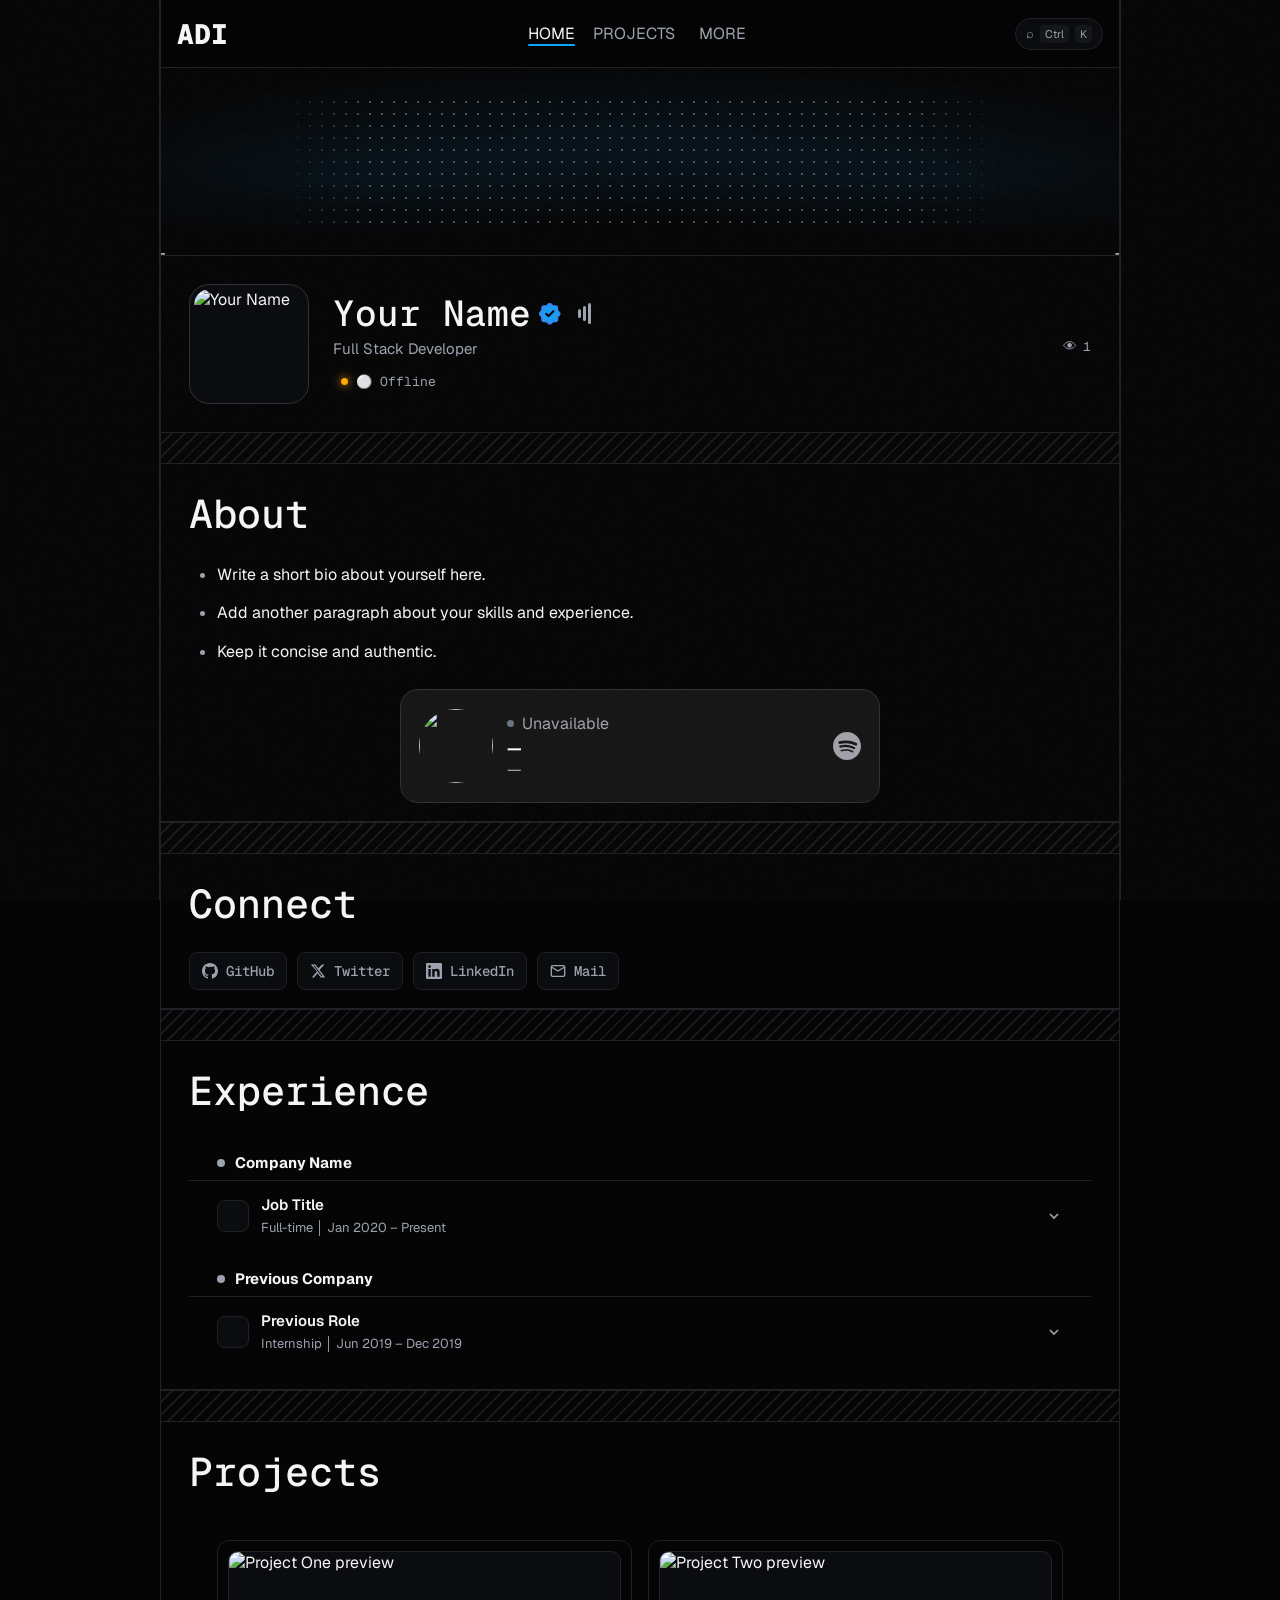
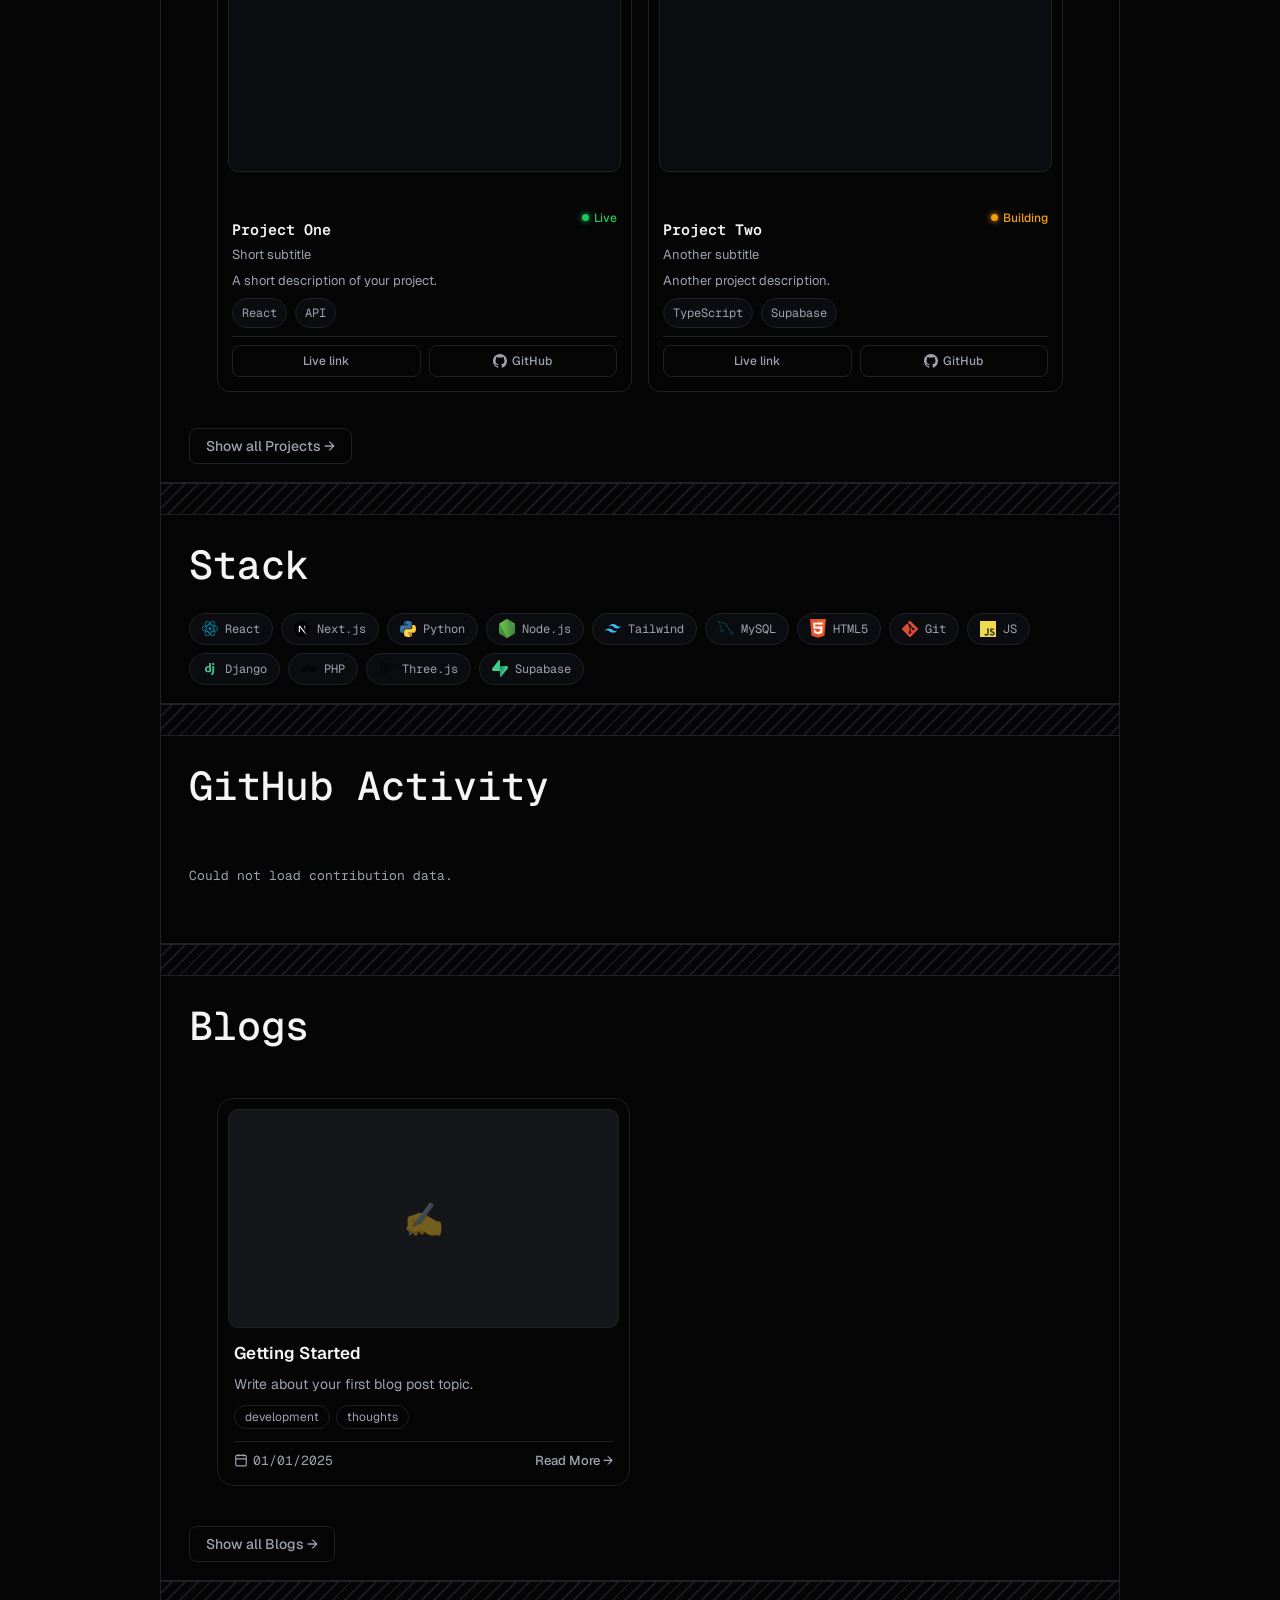
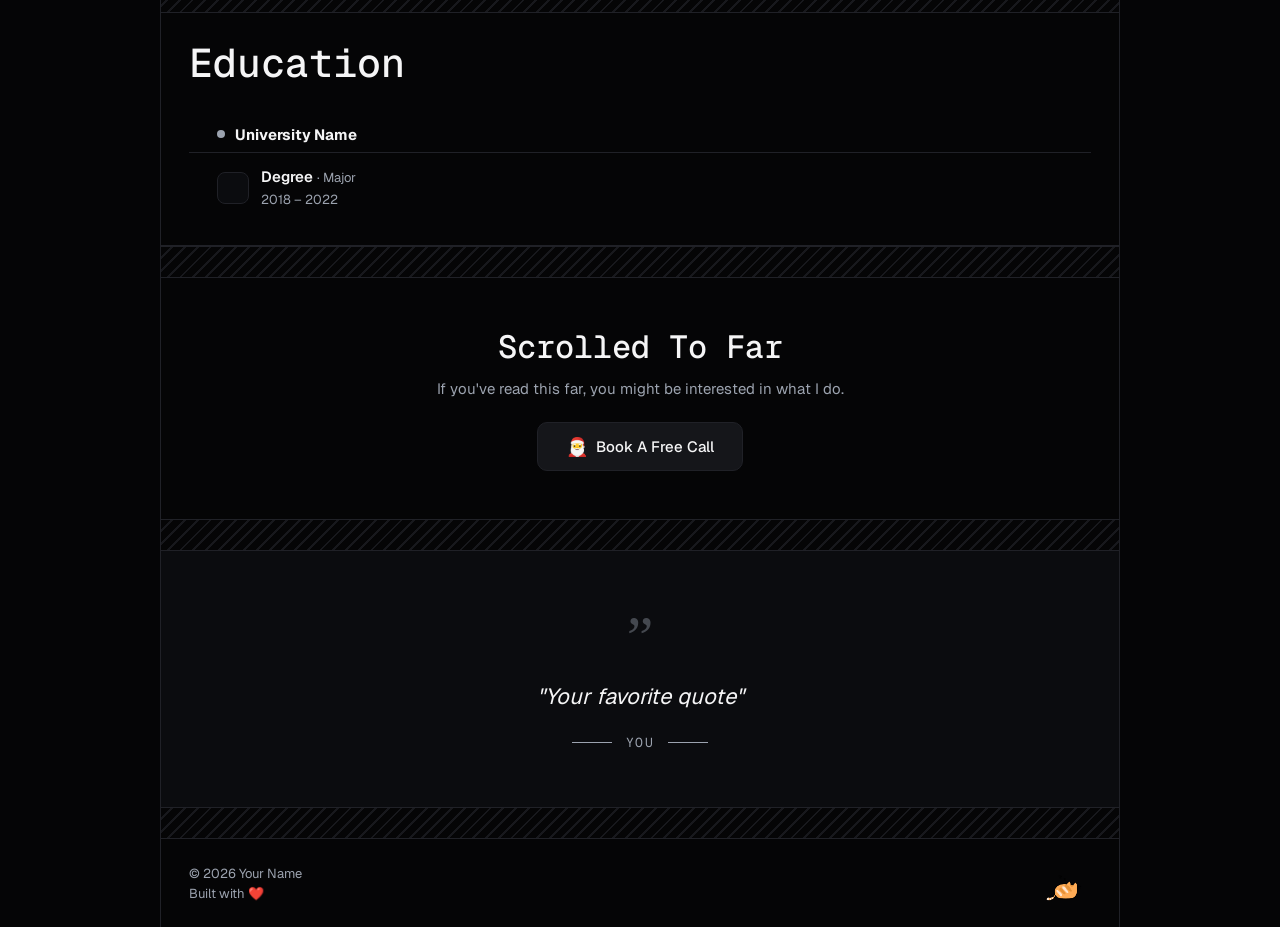
==== index.html @ b05abd61 "feat: initial portfolio template" ====
<!DOCTYPE html>
<html lang="en" data-theme="dark">
<head>
  <script>
    // Apply theme before first paint — prevents white flash
    (function(){
      var t = localStorage.getItem("theme") || "dark";
      document.documentElement.dataset.theme = t;
    })();
  </script>
  <link rel="icon" type="image/svg+xml" href="/icons/favicon.svg">
  <meta charset="UTF-8">
  <meta name="viewport" content="width=device-width, initial-scale=1.0">
  <meta name="description" content="Your Name - full stack developer portfolio.">
  <meta name="twitter:card" content="summary">
  <title>Your Name</title>
  <link rel="preconnect" href="https://fonts.googleapis.com">
  <link rel="preconnect" href="https://fonts.gstatic.com" crossorigin>
  <link rel="preconnect" href="https://cdnjs.cloudflare.com">
  <link rel="preload" as="style" href="styles.css" fetchpriority="high">
  <link rel="stylesheet" href="styles.css" fetchpriority="high">
  <link rel="stylesheet" href="https://fonts.googleapis.com/css2?family=Geist:wght@400;500;600;700&family=Geist+Mono:wght@400;500;600;700&display=swap" media="print" onload="this.media='all'">
  <noscript><link rel="stylesheet" href="https://fonts.googleapis.com/css2?family=Geist:wght@400;500;600;700&family=Geist+Mono:wght@400;500;600;700&display=swap"></noscript>
  <!-- Optional: add analytics here -->
</head>
<body data-page="home">
  <div class="site-frame">
    <div class="noise-layer" aria-hidden="true"></div>
    <header class="site-header">
      <a class="logo" href="/" aria-label="Home">ADI</a>
      <nav class="nav" id="navMenu" aria-label="Primary navigation">
        <a href="/" class="active">Home</a>
        <a href="/projects">Projects</a>
        <div class="more-wrap">
          <button id="moreButton" class="more-button" type="button" aria-expanded="false">More</button>
          <div id="moreMenu" class="more-menu">
            <a href="/blog">Blog</a>
            <a href="/bookmarks">Bookmarks</a>
          </div>
        </div>
      </nav>
      <div class="header-actions">
        <button class="search-trigger" type="button" aria-label="Search">⌕ <span>Ctrl</span> <span>K</span></button>
        <button class="hamburger" id="hamburger" type="button" aria-label="Menu" aria-expanded="false">
          <span></span><span></span><span></span>
        </button>
      </div>
    </header>

    <main id="pageRoot"></main>

        <div class="divider"></div>
    <section class="quote-band">
      <div class="quote-mark">&rdquo;</div>
      <blockquote id="siteQuote"></blockquote>
      <div class="quote-author" id="siteQuoteAuthor"></div>
    </section>
    <div class="divider"></div>
    <footer class="site-footer">
      <div>
        <span>© 2026 Your Name</span>
        <span>Built with ❤️</span>
      </div>
      <div class="footer-cat">
        <img src="icons/cat.gif" alt="sleeping cat" onerror="this.style.display='none'">
      </div>
    </footer>
  </div>

    <dialog class="command" id="commandDialog">
    <div class="command-box">
      <input id="commandInput" type="search" placeholder="Type a command or search..." aria-label="Search">
      <div id="commandResults" class="command-results"></div>
      <div class="cmd-footer">
        <span class="cmd-footer-logo">ADI</span>
        <div class="cmd-footer-actions">
          <span><kbd class="cmd-footer-kbd">↵</kbd> Go to Page</span>
          <span><kbd class="cmd-footer-kbd">Esc</kbd> Exit</span>
        </div>
      </div>
    </div>
  </dialog>

  <script src="data.js"></script>
  <script src="https://cdnjs.cloudflare.com/ajax/libs/gsap/3.12.5/gsap.min.js"></script>
  <script src="https://cdnjs.cloudflare.com/ajax/libs/gsap/3.12.5/ScrollTrigger.min.js"></script>
  <script src="client.js"></script>
</body>
</html>
---- styles.css ----
:root {
  --bg: #050506;
  --text: #f5f5f6;
  --muted: #9ca3af;
  --line: #202127;
  --line-strong: #30323a;
  --panel: #0b0c0f;
  --panel-soft: #15161a;
  --accent: #0ea5ff;
  --green: #22c55e;
  --max: 960px;
}

[data-theme="light"] {
  --bg: #fafaf9;
  --text: #0c0c0d;
  --muted: #737373;
  --line: #e5e5e5;
  --line-strong: #d4d4d4;
  --panel: #ffffff;
  --panel-soft: #f5f5f4;
  --accent: #2563eb;
}

/* ============================================================
   RESET & BASE
   ============================================================ */
* { box-sizing: border-box; }

html {
  scroll-behavior: smooth;
  -webkit-text-size-adjust: 100%;
}

@media (prefers-reduced-motion: no-preference) {
  html {
    scroll-behavior: smooth;
  }
}

body {
  margin: 0;
  min-width: 320px;
  background: var(--bg);
  color: var(--text);
  font-family: "Geist", Arial, sans-serif;
  letter-spacing: 0;
  /* Momentum scrolling on iOS */
  -webkit-overflow-scrolling: touch;
  /* Prevent elastic bounce at edges from feeling janky */
  overscroll-behavior-y: none;
  /* Hint GPU layer for smooth paints */
  -webkit-font-smoothing: antialiased;
  -moz-osx-font-smoothing: grayscale;
}

/* Subtle vertical guide lines ON THE BODY — only visible outside the frame */
body::before,
body::after {
  content: "";
  position: fixed;
  top: 0;
  bottom: 0;
  width: 1px;
  background: var(--line);
  pointer-events: none;
  z-index: 0;
}
body::before { left: max(64px, calc(50% - var(--max) / 2 - 1px)); }
body::after  { right: max(64px, calc(50% - var(--max) / 2 - 1px)); }

a { color: inherit; text-decoration: none; }
button, input { font: inherit; }
button { cursor: pointer; }
img { display: block; max-width: 100%; }

/* ============================================================
   SITE FRAME
   ============================================================ */
.site-frame {
  position: relative;
  width: min(100%, var(--max));
  min-height: 100vh;
  margin: 0 auto;
  border-left: 1px solid var(--line);
  border-right: 1px solid var(--line);
  z-index: 1;
}

/* ============================================================
   HEADER — shared across all pages
   ============================================================ */
.site-header {
  position: sticky;
  top: 0;
  z-index: 20;
  display: grid;
  grid-template-columns: 1fr auto 1fr;
  align-items: center;
  min-height: 68px;
  padding: 0 16px;
  border-bottom: 1px solid var(--line);
  background: color-mix(in srgb, var(--bg) 88%, transparent);
  backdrop-filter: blur(14px);
  -webkit-backdrop-filter: blur(14px);
  /* Promote to own compositor layer for jank-free sticky */
  will-change: transform;
  transform: translateZ(0);
}

.logo {
  justify-self: start;
  font-family: "Geist Mono", monospace;
  font-size: 28px;
  font-weight: 800;
  letter-spacing: 0;
}

.nav,
.header-actions,
.more-menu,
.entry-head,
.inline-links,
.pill-list,
.link-grid {
  display: flex;
  align-items: center;
}

.nav { gap: 18px; color: var(--muted); }
.nav a, .more-button, .more-menu a {
  text-transform: uppercase;
}
.nav a, .more-button {
  border: 0;
  background: transparent;
  color: var(--muted);
  font-size: 16px;
}
.nav a:hover, .nav a.active,
.more-button:hover, .more-button.active { color: var(--text); }

.more-wrap { position: relative; }

.more-menu {
  position: absolute;
  top: 32px;
  right: 0;
  display: none;
  min-width: 132px;
  flex-direction: column;
  align-items: stretch;
  padding: 6px;
  border: 1px solid var(--line);
  border-radius: 8px;
  background: var(--panel);
  box-shadow: 0 18px 48px rgba(0,0,0,0.32);
}
.more-menu.is-open { display: flex; }
.more-menu a {
  padding: 8px 10px;
  border-radius: 6px;
  font-size: 14px;
}
.more-menu a:hover, .more-menu a.active { background: var(--panel-soft); }

.header-actions { justify-self: end; gap: 14px; }

.search-trigger {
  border: 1px solid var(--line);
  border-radius: 999px;
  background: var(--panel);
  color: var(--muted);
}
.search-trigger {
  display: flex;
  align-items: center;
  gap: 6px;
  min-height: 32px;
  padding: 0 10px;
  font-size: 13px;
}
.search-trigger span {
  padding: 2px 5px;
  border-radius: 4px;
  background: var(--panel-soft);
  font-size: 11px;
}

/* Hamburger — hidden on desktop */
.hamburger {
  display: none;
  flex-direction: column;
  justify-content: center;
  align-items: center;
  gap: 5px;
  width: 36px;
  height: 36px;
  padding: 0;
  border: 1px solid var(--line);
  border-radius: 999px;
  background: var(--panel);
  cursor: pointer;
}
.hamburger span {
  display: block;
  width: 16px;
  height: 2px;
  background: var(--muted);
  border-radius: 2px;
  transition: transform 0.3s ease, opacity 0.3s ease;
}
.hamburger.is-open span:nth-child(1) { transform: translateY(7px) rotate(45deg); }
.hamburger.is-open span:nth-child(2) { opacity: 0; }
.hamburger.is-open span:nth-child(3) { transform: translateY(-7px) rotate(-45deg); }

/* Avatar toggle — small inline circle beside name */
.avatar-wrap {
  position: relative;
}
/* ============================================================
   FOOTER — shared
   ============================================================ */
.site-footer {
  display: flex;
  justify-content: space-between;
  gap: 16px;
  padding: 24px 28px;
  color: var(--muted);
  font-size: 14px;
  border-top: 1px solid var(--line);
}

/* ============================================================
   COMMAND PALETTE — shared
   ============================================================ */
.command {
  width: min(640px, calc(100vw - 32px));
  padding: 0;
  border: 1px solid var(--line);
  border-radius: 10px;
  background: var(--panel);
  color: var(--text);
}
.command::backdrop {
  background: rgba(0,0,0,0.5);
  backdrop-filter: blur(6px);
}
.command-box { padding: 10px; }
.command input {
  width: 100%;
  height: 48px;
  padding: 0 14px;
  border: 1px solid var(--line);
  border-radius: 8px;
  background: var(--bg);
  color: var(--text);
  outline: none;
}
.command-results {
  display: grid;
  gap: 6px;
  margin-top: 10px;
}
.command-results a {
  display: flex;
  justify-content: space-between;
  gap: 12px;
  padding: 12px;
  border-radius: 8px;
}
.command-results a:hover { background: var(--panel-soft); }
.command-results span {
  color: var(--muted);
  font-family: "Geist Mono", monospace;
  font-size: 12px;
}

/* ============================================================
   DIVIDER — shared decorative stripe
   ============================================================ */
.divider {
  height: 32px;
  border-top: 1px solid var(--line);
  border-bottom: 1px solid var(--line);
  background-image: repeating-linear-gradient(
    135deg,
    transparent 0,
    transparent 7px,
    color-mix(in srgb, var(--line) 70%, transparent) 7px,
    color-mix(in srgb, var(--line) 70%, transparent) 9px
  );
}

/* ============================================================
   HOME PAGE SPECIFIC
   ============================================================ */
[data-page="home"] .hero-band {
  position: relative;
  min-height: 188px;
  border-bottom: 1px solid var(--line);
  overflow: hidden;
}

[data-page="home"] .hero-band::before,
[data-page="home"] .hero-band::after {
  content: "+";
  position: absolute;
  bottom: -13px;
  color: var(--muted);
  font: 24px "Geist Mono", monospace;
  z-index: 2;
}
[data-page="home"] .hero-band::before { left: -9px; }
[data-page="home"] .hero-band::after  { right: -9px; }

/* Mesh gradient behind hero */
.hero-band .mesh-bg {
  position: absolute;
  inset: 0;
  background:
    radial-gradient(ellipse 80% 60% at 50% 40%, color-mix(in srgb, var(--accent) 8%, transparent) 0%, transparent 70%),
    radial-gradient(ellipse 60% 50% at 20% 60%, color-mix(in srgb, var(--accent) 5%, transparent) 0%, transparent 60%),
    radial-gradient(ellipse 60% 50% at 80% 60%, color-mix(in srgb, var(--accent) 5%, transparent) 0%, transparent 60%);
  pointer-events: none;
  z-index: 0;
}

.dot-field {
  width: min(720px, calc(100% - 52px));
  height: 130px;
  margin: 28px auto 0;
  opacity: 0.45;
  background-image: radial-gradient(var(--muted) 1px, transparent 1px);
  background-size: 12px 12px;
  mask-image: linear-gradient(90deg, transparent, black 12%, black 88%, transparent);
}

.profile-row {
  position: relative;
  display: grid;
  grid-template-columns: auto 1fr auto;
  align-items: center;
  gap: 24px;
  padding: 28px;
}

.avatar-frame {
  width: 120px;
  height: 120px;
  padding: 4px;
  border: 1px solid var(--line-strong);
  border-radius: 20px;
  background: var(--panel);
  flex-shrink: 0;
}
.avatar-frame img {
  width: 100%;
  height: 100%;
  border-radius: 16px;
  object-fit: cover;
  display: block;
}

.profile-copy { min-width: 0; }

.profile-copy h1 {
  display: flex;
  align-items: center;
  flex-wrap: wrap;
  gap: 8px;
  margin: 0 0 6px;
  font-family: "Geist Mono", monospace;
  font-size: clamp(26px, 4vw, 36px);
  font-weight: 500;
  line-height: 1.1;
}
.profile-copy p {
  margin: 0 0 5px;
  color: var(--muted);
  font-size: 15px;
}

/* verified moved to bottom section */

/* Sound button */
.sound-button {
  display: inline-flex;
  align-items: center;
  justify-content: center;
  gap: 2px;
  width: 30px;
  height: 30px;
  padding: 0;
  border: 1px solid transparent;
  border-radius: 999px;
  background: transparent;
}
.sound-button span {
  display: block;
  width: 3px;
  border-radius: 999px;
  background: var(--muted);
  transition: background 0.2s;
}
.sound-button span:nth-child(1) { height: 9px; }
.sound-button span:nth-child(2) { height: 15px; }
.sound-button span:nth-child(3) { height: 21px; }
.sound-button:hover, .sound-button.is-playing {
  border-color: var(--line);
  background: var(--panel-soft);
}
.sound-button.is-playing span { background: var(--accent); }
.sound-button.is-playing span:nth-child(1) { animation: bar1 0.5s ease-in-out infinite alternate; }
.sound-button.is-playing span:nth-child(2) { animation: bar2 0.5s ease-in-out 0.12s infinite alternate; }
.sound-button.is-playing span:nth-child(3) { animation: bar3 0.5s ease-in-out 0.24s infinite alternate; }
@keyframes bar1 { from { height: 4px; } to { height: 14px; } }
@keyframes bar2 { from { height: 8px; } to { height: 20px; } }
@keyframes bar3 { from { height: 5px; } to { height: 12px; } }

/* ============================================================
   LIVE STATUS PILL — dynamic Gist-based status
   ============================================================ */
.status-pill {
  display: inline-flex;
  align-items: center;
  gap: 8px;
  padding: 4px 12px 4px 8px;
  border-radius: 999px;
  background: transparent;
  border: 0;
  color: var(--muted);
  font-family: "Geist Mono", monospace;
  font-size: 13px;
  margin-top: 6px;
}

.status-pill .dot {
  width: 7px;
  height: 7px;
  border-radius: 50%;
  background: #666;
  box-shadow: 0 0 8px #666;
  flex-shrink: 0;
}

.status-pill.active .dot { background: #00ff88; box-shadow: 0 0 10px #00ff88; }
.status-pill.idle .dot { background: #ffaa00; box-shadow: 0 0 10px #ffaa00; }
.status-pill.sleep .dot { background: #8a8aff; box-shadow: 0 0 10px #8a8aff; }

#liveStatusText {
  display: inline-block;
  overflow: hidden;
  white-space: nowrap;
  border-right: 2px solid transparent;
  animation: statusBlink 0.8s step-end infinite;
}

@keyframes statusBlink {
  50% { border-color: var(--muted); }
}

.views {
  display: flex;
  gap: 6px;
  color: var(--muted);
  font-family: "Geist Mono", monospace;
  font-size: 13px;
  align-items: center;
  padding-top: 4px;
}

/* Content sections (about, connect, experience, stack) */
.content-section {
  padding: 0 28px 18px;
  border-bottom: 1px solid var(--line);
}
.content-section h2,
.page-intro h1 {
  margin: 0 0 22px;
  padding-top: 24px;
  font-family: "Geist Mono", monospace;
  font-size: clamp(32px, 5vw, 40px);
  font-weight: 500;
}

/* Status badge — "Open for work" */
.status-badge {
  display: inline-flex;
  align-items: center;
  gap: 6px;
  padding: 5px 14px;
  border: 1px solid var(--line);
  border-radius: 999px;
  background: var(--panel-soft);
  color: var(--muted);
  font-size: 13px;
  font-family: "Geist Mono", monospace;
  margin-bottom: 10px;
}

/* Role text */
.role-text {
  margin: 0 0 6px;
  color: var(--muted);
  font-size: 17px;
}

/* Location badge */
.location-badge {
  display: inline-flex;
  align-items: center;
  gap: 5px;
  color: var(--muted);
  font-size: 14px;
  margin-bottom: 6px;
}
.location-badge svg {
  flex-shrink: 0;
  opacity: 0.6;
}

/* See all link */
.see-all-link {
  display: inline-block;
  margin-top: 16px;
  padding: 8px 16px;
  border: 1px solid var(--line);
  border-radius: 8px;
  color: var(--muted);
  font-size: 14px;
  font-weight: 500;
  transition: all 0.2s;
}
.see-all-link:hover {
  color: var(--text);
  background: var(--panel-soft);
  border-color: var(--line-strong);
}

/* Home page project/blog grids */
.home-projects,
.home-blogs {
  padding: 0;
}

.about-list {
  display: grid;
  gap: 12px;
  margin: 0;
  padding-left: 28px;
}
.about-list li, .text-entry li {
  color: var(--text);
  line-height: 1.65;
}
.about-list li::marker, .text-entry li::marker { color: var(--muted); }

/* Spotify widget */
.spotify-widget {
  display: grid;
  grid-template-columns: 74px 1fr 28px;
  align-items: center;
  gap: 14px;
  width: min(480px, 100%);
  min-height: 114px;
  margin: 24px auto 0;
  padding: 14px 18px;
  border: 1px solid var(--line-strong);
  border-radius: 18px;
  background: #171717;
  color: white;
}
.spotify-widget img {
  width: 74px;
  height: 74px;
  border-radius: 50%;
  object-fit: cover;
}
.track-copy { min-width: 0; }
.track-status {
  display: flex;
  align-items: center;
  gap: 8px;
  margin-bottom: 4px;
  color: #a1a1aa;
}
.track-status span:first-child {
  width: 7px;
  height: 7px;
  border-radius: 50%;
  background: #6b7280;
}
.track-copy strong, .track-copy > span {
  display: block;
  overflow: hidden;
  text-overflow: ellipsis;
  white-space: nowrap;
}
.track-copy > span { color: #a1a1aa; }
.spotify-icon { fill: #a1a1aa; }

/* Link grid */
.link-grid { flex-wrap: wrap; gap: 10px; }
.link-grid a, .inline-links a {
  padding: 9px 12px;
  border: 1px solid var(--line);
  border-radius: 8px;
  color: var(--muted);
  font-family: "Geist Mono", monospace;
  font-size: 14px;
}
.link-grid a:hover, .inline-links a:hover {
  color: var(--text);
  background: var(--panel-soft);
}

/* Experience entries */
.entry-list { display: grid; gap: 20px; }
.text-entry {
  padding-bottom: 20px;
  border-bottom: 1px solid var(--line);
}
.text-entry:last-child { border-bottom: 0; }
.entry-head {
  justify-content: space-between;
  gap: 20px;
  margin-bottom: 10px;
}
.entry-head h2, .entry-head h3 {
  margin: 0 0 4px;
  font-size: 21px;
  font-weight: 600;
}
.entry-head p,
.entry-head span,
.page-intro p,
.project-entry p {
  margin: 0;
  color: var(--muted);
  line-height: 1.6;
}
.text-entry ul { margin: 0; padding-left: 22px; }

/* Pills (tech stack) */
.pill-list { flex-wrap: wrap; gap: 8px; }
.pill-list span {
  padding: 6px 9px;
  border: 1px solid var(--line);
  border-radius: 999px;
  background: var(--panel);
  color: var(--muted);
  font-family: "Geist Mono", monospace;
  font-size: 12px;
}

/* ============================================================
   PROJECTS PAGE SPECIFIC
   ============================================================ */
[data-page="projects"] .page-intro {
  padding: 36px 28px 30px;
  border-bottom: 1px solid var(--line);
  /* Subtle top accent line */
  border-top: 3px solid var(--accent);
}

[data-page="projects"] .page-list { display: block; }

/* Project card grid */
.project-grid {
  display: grid;
  grid-template-columns: 1fr 1fr;
  gap: 16px;
  padding: 20px 28px;
}
.project-card {
  border: 1px solid var(--line);
  border-radius: 12px;
  overflow: hidden;
  transition: box-shadow 0.3s ease, border-color 0.3s ease;
}
.project-card:hover {
  box-shadow: 0 8px 24px rgba(0,0,0,0.14);
  border-color: var(--line-strong);
}
.project-card-img {
  width: calc(100% - 20px);
  aspect-ratio: 16/9;
  overflow: hidden;
  background: var(--panel);
  margin: 10px;
  border: 1px solid var(--line);
  border-radius: 10px;
}
.project-card-img img {
  width: 100%;
  height: 100%;
  object-fit: cover;
  display: block;
}
.project-card-body {
  padding: 14px;
  display: grid;
  gap: 6px;
}
.project-card-head {
  display: flex;
  align-items: center;
  justify-content: space-between;
  gap: 8px;
}
.project-card-head h2 { font-size: 15px; font-weight: 600; margin: 0; }
.project-status {
  display: inline-flex;
  align-items: center;
  gap: 5px;
  font-size: 12px;
  font-weight: 500;
  white-space: nowrap;
}
.status-dot {
  width: 7px;
  height: 7px;
  border-radius: 50%;
  flex-shrink: 0;
}
.status-live .status-dot { background: #22c55e; box-shadow: 0 0 6px #22c55e; }
.status-live { color: #22c55e; }
.status-building .status-dot { background: #f59e0b; box-shadow: 0 0 6px #f59e0b; }
.status-building { color: #f59e0b; }
.project-subtitle {
  font-size: 13px;
  color: var(--muted);
  margin: 0;
}
.project-card-body p {
  font-size: 13px;
  color: var(--muted);
  line-height: 1.55;
  margin: 0;
}
.project-card-links {
  display: flex;
  gap: 8px;
  padding-top: 8px;
  border-top: 1px solid var(--line);
  margin-top: 2px;
}
.project-link-btn {
  flex: 1;
  display: inline-flex;
  align-items: center;
  justify-content: center;
  gap: 5px;
  padding: 7px 0;
  font-size: 12px;
  font-weight: 500;
  color: var(--muted);
  text-decoration: none;
  border: 1px solid var(--line);
  border-radius: 8px;
  transition: all 0.2s;
}
.project-link-btn:hover {
  background: var(--panel-soft);
  color: var(--text);
  border-color: var(--line-strong);
}

.project-entry {
  display: grid;
  grid-template-columns: 220px 1fr;
  gap: 22px;
  padding: 28px;
  border-bottom: 1px solid var(--line);
  transition: background 0.2s;
}
.project-entry:hover { background: color-mix(in srgb, var(--panel-soft) 40%, transparent); }

.project-entry img {
  width: 100%;
  aspect-ratio: 16/10;
  border: 1px solid var(--line);
  border-radius: 8px;
  object-fit: cover;
  background: var(--panel);
}
.project-entry > div {
  display: grid;
  align-content: start;
  gap: 12px;
}
.inline-links { flex-wrap: wrap; gap: 10px; }

/* ============================================================
   BLOG PAGE SPECIFIC
   ============================================================ */
[data-page="blog"] .page-intro {
  padding: 36px 28px 30px;
  border-bottom: 1px solid var(--line);
  background: linear-gradient(180deg, color-mix(in srgb, var(--panel) 60%, transparent), transparent);
}

[data-page="blog"] .page-list { display: grid; }

/* ============================================================
   RESPONSIVE
   ============================================================ */
.page-intro {
  padding: 36px 28px 30px;
  border-bottom: 1px solid var(--line);
}
.page-intro h1 {
  padding-top: 0;
}
.page-subheader {
  display: flex;
  align-items: center;
  justify-content: space-between;
  gap: 16px;
  margin-top: 16px;
}
.back-link {
  display: inline-flex;
  align-items: center;
  gap: 6px;
  color: var(--muted);
  font-size: 14px;
  text-decoration: none;
  transition: color 0.15s;
}
.back-link:hover { color: var(--text); }
.page-search {
  width: 100%;
  max-width: 320px;
  height: 38px;
  padding: 0 14px 0 36px;
  border: 1px solid var(--line);
  border-radius: 10px;
  background: var(--bg);
  color: var(--text);
  font-size: 14px;
  font-family: "Geist", sans-serif;
  outline: none;
  transition: border-color 0.2s;
  background-image: url("data:image/svg+xml,%3Csvg xmlns='http://www.w3.org/2000/svg' viewBox='0 0 24 24' fill='none' stroke='%239ca3af' stroke-width='2'%3E%3Ccircle cx='11' cy='11' r='8'/%3E%3Cline x1='21' y1='21' x2='16.65' y2='16.65'/%3E%3C/svg%3E");
  background-repeat: no-repeat;
  background-position: 12px center;
  background-size: 15px;
}
.page-search::placeholder { color: var(--muted); }
.page-search:focus { border-color: var(--accent); }

/* ============================================================
   RESPONSIVE
   ============================================================ */
@media (max-width: 760px) {
  body::before, body::after { display: none; }

  .site-frame {
    border-left: 0;
    border-right: 0;
  }

  .site-header {
    grid-template-columns: auto 1fr auto auto;
    gap: 10px;
    padding: 0 12px;
    min-height: 56px;
  }

  .hamburger { display: flex; }

  .search-trigger { display: none; }

  .nav {
    display: none;
    position: fixed;
    top: 56px;
    left: 0;
    right: 0;
    bottom: 0;
    flex-direction: column;
    align-items: stretch;
    justify-content: flex-start;
    gap: 0;
    padding: 12px 16px;
    background: var(--bg);
    z-index: 25;
    overflow-y: auto;
  }
  .nav.is-open { display: flex; }

  .nav a, .more-button {
    padding: 14px 0;
    font-size: 18px;
    border-bottom: 1px solid var(--line);
    width: 100%;
  }
  .nav a:last-child, .more-button:last-child { border-bottom: 0; }

  .more-wrap { width: 100%; }
  .more-menu {
    position: static;
    display: none;
    flex-direction: column;
    gap: 0;
    min-width: 0;
    padding: 0;
    border: 0;
    border-radius: 0;
    background: transparent;
    box-shadow: none;
  }
  .more-menu.is-open { display: flex; }
  .more-menu a {
    padding: 12px 16px;
    font-size: 16px;
    border-bottom: 1px solid var(--line);
    border-radius: 0;
  }

  .header-actions { gap: 8px; }

  .profile-row,
  .project-entry { grid-template-columns: 1fr; }

  .profile-row { grid-template-columns: auto 1fr; }
  .views {
    grid-column: 1 / -1;
    justify-self: end;
    padding: 0;
    margin-top: -20px;
    font-size: 12px;
  }

  .profile-row,
  .content-section,
  .page-intro,
  .project-entry,
  .site-footer {
    padding-left: 18px;
    padding-right: 18px;
  }

  .avatar-frame { width: 96px; height: 96px; }

  .spotify-widget {
    grid-template-columns: 58px 1fr 24px;
  }
  .spotify-widget img { width: 58px; height: 58px; }

  .site-footer { flex-direction: column; }

  /* Hide preview cards on touch devices */
  .social-card  { display: none !important; }
}

@media (max-width: 480px) {
  body { min-width: 0; }

  .site-header {
    min-height: 56px;
    padding: 0 10px;
  }

  .logo { font-size: 22px; }

  .nav { gap: 10px; font-size: 14px; }
  .nav a, .more-button { font-size: 14px; }

  .profile-row,
  .content-section,
  .page-intro,
  .project-entry,
  .site-footer {
    padding-left: 14px;
    padding-right: 14px;
  }

  .profile-row { gap: 14px; padding-top: 18px; padding-bottom: 18px; }

  .avatar-frame { width: 72px; height: 72px; }

  .profile-copy h1 { font-size: clamp(22px, 6vw, 28px); }
  .profile-copy p { font-size: 14px; }

  .content-section h2,
  .page-intro h1 { font-size: clamp(26px, 7vw, 32px); }

  .spotify-widget {
    grid-template-columns: 48px 1fr 20px;
    gap: 10px;
    padding: 12px;
    min-height: 90px;
  }
  .spotify-widget img { width: 48px; height: 48px; }

  .blog-card-body { padding: 12px 14px; }
  .blog-card-body strong { font-size: 15px; }

  .entry-head h2, .entry-head h3 { font-size: 18px; }

  .quote-band { padding: 32px 14px; }
  .quote-band blockquote { font-size: clamp(14px, 4vw, 18px); }

  .site-footer { gap: 10px; font-size: 12px; padding: 14px; }
  .footer-cat img { width: 36px; height: 36px; }

  .command { width: calc(100vw - 16px); }
  .command-box input { font-size: 14px; }

  .sound-button { width: 26px; height: 26px; }

  .acc-head { padding: 10px 14px; gap: 8px; }
  .acc-body { padding: 0 14px 0 50px; }
  .acc-meta strong { font-size: 14px; }
  .acc-meta span { font-size: 12px; }
  .acc-icon { width: 28px; height: 28px; }
  .exp-org { padding: 10px 14px 6px; font-size: 14px; }

  .about-list { padding-left: 20px; }

  .social-btn { padding: 7px 10px; font-size: 13px; }

  .entry-list { gap: 14px; }
  .text-entry { padding-bottom: 14px; }

  .link-grid { gap: 8px; }
  .link-grid a, .inline-links a { padding: 7px 10px; font-size: 13px; }

  .stack-pill { padding: 5px 10px; font-size: 11px; }

  .project-entry { gap: 14px; padding-top: 18px; padding-bottom: 18px; }
  .project-entry img { aspect-ratio: 16/9; }

  .hero-band { min-height: 120px; }
  .dot-field { height: 80px; margin-top: 18px; }

  .views { font-size: 11px; margin-top: -16px; }

  .gh-wrap { overflow-x: auto; -webkit-overflow-scrolling: touch; }
}

/* ============================================================
   SOCIAL LINK HOVER CARD — PNG image card
   ============================================================ */
.social-card {
  position: fixed;
  z-index: 9999;
  pointer-events: none;
  opacity: 0;
  transform: translateY(6px) scale(0.97);
  transition: opacity 0.16s ease, transform 0.16s ease;
  border-radius: 8px;
  overflow: hidden;
  box-shadow: 0 20px 56px rgba(0,0,0,0.5), 0 2px 8px rgba(0,0,0,0.3);
  line-height: 0;
  /* Prevent card from ever causing page scroll */
  max-width: min(300px, calc(100vw - 32px));
  max-height: calc(100vh - 32px);
}
.social-card.is-visible {
  opacity: 1;
  transform: translateY(0) scale(1);
}
.social-card .sc-png {
  display: block;
  width: 100%;
  height: auto;
  max-width: 300px;
  border-radius: 8px;
  object-fit: cover;
}

/* ============================================================
   SOCIAL BUTTONS WITH ICONS
   ============================================================ */
.link-grid { flex-wrap: wrap; gap: 10px; }

.social-btn {
  display: inline-flex;
  align-items: center;
  gap: 8px;
  padding: 9px 14px;
  border: 1px solid var(--line);
  border-radius: 10px;
  background: var(--panel);
  color: var(--text);
  font-size: 14px;
  font-family: "Geist", sans-serif;
  font-weight: 500;
  transition: background 0.15s, border-color 0.15s, transform 0.12s;
  text-decoration: none;
}
.social-btn:hover {
  background: var(--panel-soft);
  border-color: var(--line-strong);
  transform: translateY(-1px);
}
.social-icon {
  display: flex;
  align-items: center;
  width: 16px;
  height: 16px;
  flex-shrink: 0;
}
.social-icon svg {
  width: 16px;
  height: 16px;
}

/* ============================================================
   GITHUB CONTRIBUTION GRAPH — no horizontal scroll
   ============================================================ */
.gh-graph {
  padding: 4px 0 12px;
  font-family: "Geist Mono", monospace;
  font-size: 12px;
  color: var(--muted);
}

.gh-wrap { width: 100%; }

.gh-months {
  display: flex;
  margin-bottom: 4px;
  padding-left: 32px;
}
.gh-months span {
  flex: 1;
  font-size: 11px;
  color: var(--muted);
  min-width: 0;
}

.gh-body {
  display: flex;
  gap: 4px;
}

.gh-days {
  display: flex;
  flex-direction: column;
  justify-content: space-around;
  padding: 2px 0 2px;
  gap: 0;
  font-size: 10px;
  color: var(--muted);
  min-width: 28px;
  flex-shrink: 0;
}

.gh-grid {
  display: flex;
  gap: 2px;
  flex: 1;
  min-width: 0;
}

.gh-week {
  display: flex;
  flex-direction: column;
  gap: 2px;
  flex: 1;
  min-width: 0;
}

.gh-cell {
  flex: 1;
  aspect-ratio: 1;
  border-radius: 2px;
  cursor: pointer;
  transition: opacity 0.1s;
  min-height: 8px;
  max-height: 14px;
}
.gh-cell:hover { opacity: 0.7; outline: 1px solid var(--accent); }

.gh-cell[data-level="0"] { background: var(--panel-soft); }
.gh-cell[data-level="1"] { background: #0e4429; }
.gh-cell[data-level="2"] { background: #006d32; }
.gh-cell[data-level="3"] { background: #26a641; }
.gh-cell[data-level="4"] { background: #39d353; }

[data-theme="light"] .gh-cell[data-level="0"] { background: #ebedf0; }
[data-theme="light"] .gh-cell[data-level="1"] { background: #9be9a8; }
[data-theme="light"] .gh-cell[data-level="2"] { background: #40c463; }
[data-theme="light"] .gh-cell[data-level="3"] { background: #30a14e; }
[data-theme="light"] .gh-cell[data-level="4"] { background: #216e39; }

.gh-footer {
  display: flex;
  justify-content: space-between;
  align-items: center;
  margin-top: 8px;
  font-size: 11px;
  color: var(--muted);
}

.gh-legend { display: flex; align-items: center; gap: 3px; }
.gh-legend span[data-level] {
  width: 10px; height: 10px; border-radius: 2px; display: inline-block;
}
.gh-legend span[data-level="0"] { background: var(--panel-soft); }
.gh-legend span[data-level="1"] { background: #0e4429; }
.gh-legend span[data-level="2"] { background: #006d32; }
.gh-legend span[data-level="3"] { background: #26a641; }
.gh-legend span[data-level="4"] { background: #39d353; }

.gh-tip {
  position: fixed;
  z-index: 9999;
  pointer-events: none;
  opacity: 0;
  padding: 6px 10px;
  border-radius: 8px;
  background: #1a1a1a;
  border: 1px solid var(--line-strong);
  color: #f5f5f6;
  font-family: "Geist Mono", monospace;
  font-size: 12px;
  white-space: nowrap;
  transition: opacity 0.1s;
  box-shadow: 0 8px 24px rgba(0,0,0,0.4);
}
.gh-tip--visible { opacity: 1; }
[data-theme="light"] .gh-tip { background: #111; }

/* ============================================================
   BLOG CARD GRID
   ============================================================ */

.blog-grid {
  display: grid;
  grid-template-columns: 1fr 1fr;
  gap: 20px;
  padding: 24px 28px;
}
.blog-card {
  display: block;
  border: 1px solid var(--line);
  border-radius: 16px;
  overflow: hidden;
  text-decoration: none;
  color: var(--text);
  transition: box-shadow 0.3s ease, border-color 0.3s ease;
}
.blog-card:hover {
  box-shadow: 0 8px 24px rgba(0,0,0,0.14);
  border-color: var(--line-strong);
}

.blog-card-img {
  width: calc(100% - 20px);
  aspect-ratio: 16/9;
  background-size: cover;
  background-position: center;
  display: flex;
  align-items: center;
  justify-content: center;
  margin: 10px;
  border: 1px solid var(--line);
  border-radius: 10px;
  overflow: hidden;
}
.blog-card-placeholder { font-size: 32px; opacity: 0.4; }

.blog-card-body {
  padding: 4px 16px 16px;
  display: grid;
  gap: 8px;
}
.blog-card-title {
  font-size: 17px;
  font-weight: 600;
  line-height: 1.3;
}
.blog-card-desc {
  font-size: 14px;
  color: var(--muted);
  line-height: 1.6;
  margin: 0;
}
.blog-card-tags { display: flex; flex-wrap: wrap; gap: 6px; margin-top: 2px; }
.blog-card-tags span {
  padding: 3px 10px;
  border-radius: 999px;
  border: 1px solid var(--line);
  font-size: 12px;
  color: var(--muted);
}
.blog-card-footer {
  display: flex;
  align-items: center;
  justify-content: space-between;
  padding-top: 10px;
  border-top: 1px solid var(--line);
  margin-top: 4px;
}
.blog-card-date {
  display: inline-flex;
  align-items: center;
  gap: 5px;
  font-size: 13px;
  color: var(--muted);
  font-family: "Geist Mono", monospace;
}
.blog-read-more {
  font-size: 13px;
  font-weight: 500;
  color: var(--muted);
  transition: color 0.15s;
}
/* Verified badge — just the SVG, no extra circle */
img.verified {
  width: 22px;
  height: 22px;
  display: inline-block;
  vertical-align: middle;
  flex-shrink: 0;
  background: none !important;
  border-radius: 0 !important;
}

/* Views eye icon */
.views-icon { font-size: 14px; line-height: 1; }

@media (max-width: 760px) {
  .blog-grid { grid-template-columns: 1fr; }
  .blog-card { border-right: 0; }
  .project-grid { grid-template-columns: 1fr; }
}

@media (max-width: 480px) {
  .blog-grid { padding: 16px 14px; gap: 14px; }
  .project-grid { padding: 16px 14px; gap: 14px; }
}

/* ============================================================
   BOOKMARKS PAGE
   ============================================================ */
.bookmarks-search-wrap {
  margin-top: 18px;
}
.bookmarks-search {
  width: 100%;
  max-width: 400px;
  height: 42px;
  padding: 0 14px 0 38px;
  border: 1px solid var(--line);
  border-radius: 8px;
  background: var(--bg);
  color: var(--text);
  font-size: 14px;
  font-family: "Geist", sans-serif;
  outline: none;
  transition: border-color 0.2s;
  background-image: url("data:image/svg+xml,%3Csvg xmlns='http://www.w3.org/2000/svg' viewBox='0 0 24 24' fill='none' stroke='%239ca3af' stroke-width='2'%3E%3Ccircle cx='11' cy='11' r='8'/%3E%3Cline x1='21' y1='21' x2='16.65' y2='16.65'/%3E%3C/svg%3E");
  background-repeat: no-repeat;
  background-position: 12px center;
  background-size: 16px;
}
.bookmarks-search::placeholder { color: var(--muted); }
.bookmarks-search:focus { border-color: var(--accent); }

.bookmarks-list {
  padding: 0 28px 28px;
}

.bookmarks-loading,
.bookmarks-error {
  padding: 40px 0;
  color: var(--muted);
  font-size: 14px;
  text-align: center;
}

.bookmark-category {
  margin-bottom: 36px;
}
.bookmark-category-title {
  margin: 0 0 14px;
  padding-bottom: 10px;
  font-family: "Geist Mono", monospace;
  font-size: 22px;
  font-weight: 600;
  border-bottom: 1px solid var(--line);
}

.bookmark-row {
  display: flex;
  align-items: center;
  gap: 14px;
  padding: 12px 14px;
  border-bottom: 1px solid var(--line);
  text-decoration: none;
  color: var(--text);
  transition: background 0.15s;
}
.bookmark-row:hover {
  background: color-mix(in srgb, var(--panel-soft) 50%, transparent);
}

.bookmark-number {
  display: grid;
  place-items: center;
  width: 28px;
  height: 28px;
  border-radius: 8px;
  background: var(--panel-soft);
  color: var(--muted);
  font-family: "Geist Mono", monospace;
  font-size: 12px;
  font-weight: 600;
  flex-shrink: 0;
}

.bookmark-info {
  flex: 1;
  min-width: 0;
}
.bookmark-info strong {
  display: block;
  font-size: 15px;
  font-weight: 500;
  margin-bottom: 1px;
}
.bookmark-info small {
  display: block;
  font-size: 13px;
  color: var(--muted);
}

.bookmark-arrow {
  color: var(--muted);
  flex-shrink: 0;
  transition: color 0.15s, transform 0.15s;
}
.bookmark-row:hover .bookmark-arrow {
  color: var(--text);
  transform: translate(2px, -2px);
}

@media (max-width: 760px) {
  .bookmarks-list { padding-left: 18px; padding-right: 18px; }
}
@media (max-width: 480px) {
  .bookmarks-list { padding-left: 14px; padding-right: 14px; }
  .bookmark-row { padding: 10px 10px; gap: 10px; }
  .bookmark-info strong { font-size: 14px; }
}

/* ============================================================
   CUSTOM SCROLLBAR
   ============================================================ */
::-webkit-scrollbar { width: 6px; height: 6px; }
::-webkit-scrollbar-track { background: var(--bg); }
::-webkit-scrollbar-thumb { background: var(--line-strong); border-radius: 999px; }
::-webkit-scrollbar-thumb:hover { background: var(--muted); }
* { scrollbar-width: thin; scrollbar-color: var(--line-strong) var(--bg); }

/* ============================================================
   COMMAND PALETTE — rich redesign
   ============================================================ */
.command {
  width: min(560px, calc(100vw - 24px));
  padding: 0;
  border: 1px solid var(--line-strong);
  border-radius: 14px;
  background: var(--panel);
  color: var(--text);
  box-shadow: 0 32px 80px rgba(0,0,0,0.6);
  overflow: hidden;
}
.command::backdrop { background: rgba(0,0,0,0.6); backdrop-filter: blur(8px); }

.command-box { display: flex; flex-direction: column; }

.command-box input {
  width: 100%;
  height: 52px;
  padding: 0 16px 0 44px;
  border: 0;
  border-bottom: 1px solid var(--line);
  border-radius: 0;
  background: transparent;
  color: var(--text);
  font-size: 15px;
  outline: none;
  background-image: url("data:image/svg+xml,%3Csvg xmlns='http://www.w3.org/2000/svg' viewBox='0 0 24 24' fill='none' stroke='%239ca3af' stroke-width='2'%3E%3Ccircle cx='11' cy='11' r='8'/%3E%3Cline x1='21' y1='21' x2='16.65' y2='16.65'/%3E%3C/svg%3E");
  background-repeat: no-repeat;
  background-position: 14px center;
  background-size: 18px;
}
.command-box input::placeholder { color: var(--muted); }

.command-results {
  max-height: 380px;
  overflow-y: auto;
  padding: 8px;
  display: flex;
  flex-direction: column;
  gap: 2px;
}

.cmd-group-label {
  padding: 6px 10px 4px;
  font-size: 11px;
  text-transform: uppercase;
  letter-spacing: 0.08em;
  color: var(--muted);
  font-family: "Geist Mono", monospace;
}

.cmd-item {
  display: flex;
  align-items: center;
  gap: 12px;
  padding: 10px 12px;
  border-radius: 8px;
  border: 0;
  background: transparent;
  color: var(--text);
  font-size: 14px;
  font-family: "Geist", sans-serif;
  cursor: pointer;
  text-align: left;
  text-decoration: none;
  transition: background 0.1s;
}
.cmd-item:hover, .cmd-item.is-selected { background: var(--panel-soft); }

.cmd-item-icon {
  width: 20px;
  height: 20px;
  display: flex;
  align-items: center;
  justify-content: center;
  color: var(--muted);
  flex-shrink: 0;
}
.cmd-item-icon svg { width: 16px; height: 16px; }
.cmd-item-label { flex: 1; font-weight: 500; }
.cmd-item-hint { font-size: 12px; color: var(--muted); }
.cmd-item-key {
  display: grid;
  place-items: center;
  width: 22px;
  height: 22px;
  border: 1px solid var(--line-strong);
  border-radius: 5px;
  font-size: 12px;
  color: var(--muted);
  font-family: "Geist Mono", monospace;
}
.cmd-empty { padding: 24px; text-align: center; color: var(--muted); font-size: 14px; }

/* Command palette footer */
.cmd-footer {
  display: flex;
  align-items: center;
  justify-content: space-between;
  padding: 8px 14px;
  border-top: 1px solid var(--line);
  font-size: 12px;
  color: var(--muted);
}
.cmd-footer-logo { font-family: "Geist Mono", monospace; font-weight: 700; font-size: 14px; color: var(--text); }
.cmd-footer-actions { display: flex; gap: 10px; align-items: center; }
.cmd-footer-actions span { display: flex; align-items: center; gap: 4px; }
.cmd-footer-kbd {
  display: inline-grid;
  place-items: center;
  min-width: 22px;
  height: 22px;
  padding: 0 5px;
  border: 1px solid var(--line-strong);
  border-radius: 5px;
  font-family: "Geist Mono", monospace;
  font-size: 11px;
  color: var(--muted);
  background: var(--panel-soft);
}

/* ============================================================
   TECH STACK GRID WITH ICONS
   ============================================================ */
.stack-grid {
  display: flex;
  flex-wrap: wrap;
  gap: 8px;
}
.stack-pill {
  display: inline-flex;
  align-items: center;
  gap: 7px;
  padding: 7px 12px;
  border: 1px solid var(--line);
  border-radius: 999px;
  background: var(--panel);
  color: var(--muted);
  font-family: "Geist Mono", monospace;
  font-size: 12px;
  transition: border-color 0.15s, color 0.15s;
}
.stack-pill:hover { border-color: var(--line-strong); color: var(--text); }
.stack-icon {
  width: 16px;
  height: 16px;
  display: flex;
  align-items: center;
  justify-content: center;
  flex-shrink: 0;
  font-size: 10px;
  font-weight: 700;
  color: var(--accent);
}
.stack-icon svg { width: 16px; height: 16px; }

/* ============================================================
   EXPERIENCE / EDUCATION ACCORDION
   ============================================================ */
.exp-list { display: grid; }

.exp-org {
  display: flex;
  align-items: center;
  gap: 10px;
  padding: 14px 28px 8px;
  font-size: 15px;
  font-weight: 600;
}
.exp-dot {
  width: 8px; height: 8px;
  border-radius: 50%;
  background: var(--muted);
  flex-shrink: 0;
}

.acc-item {
  border-top: 1px solid var(--line);
  margin: 0 0 4px;
}

.acc-head {
  display: flex;
  align-items: center;
  gap: 12px;
  width: 100%;
  padding: 14px 28px;
  border: 0;
  background: transparent;
  color: var(--text);
  text-align: left;
  cursor: pointer;
  transition: background 0.15s;
}
.acc-head:hover { background: color-mix(in srgb, var(--panel-soft) 50%, transparent); }

/* Education head — not clickable, no arrow */
.edu-head {
  cursor: default;
  pointer-events: none;
}
.edu-head:hover { background: transparent; }

.acc-icon {
  display: grid;
  place-items: center;
  width: 32px; height: 32px;
  border-radius: 8px;
  border: 1px solid var(--line);
  background: var(--panel);
  color: var(--muted);
  flex-shrink: 0;
}
.acc-icon svg { width: 15px; height: 15px; }

.acc-meta { flex: 1; min-width: 0; }
.acc-meta strong { display: block; font-size: 15px; font-weight: 600; margin-bottom: 2px; }
.acc-meta span { font-size: 13px; color: var(--muted); }

.acc-arrow {
  width: 18px;
  height: 18px;
  display: flex;
  align-items: center;
  justify-content: center;
  flex-shrink: 0;
  color: var(--muted);
  transition: transform 0.35s cubic-bezier(0.4, 0, 0.2, 1), color 0.2s;
}
.acc-arrow svg {
  width: 16px;
  height: 16px;
}
.acc-head:hover .acc-arrow { color: var(--text); }
.acc-head.is-open .acc-arrow { transform: rotate(180deg); color: var(--text); }

.acc-body {
  max-height: 0;
  opacity: 0;
  overflow: hidden;
  transition: max-height 0.3s ease, opacity 0.25s ease;
  padding: 0 28px 0 72px;
}
.acc-body ul { margin: 0 0 12px; padding-left: 18px; }
.acc-body li { font-size: 14px; color: var(--muted); line-height: 1.65; margin-bottom: 4px; }

.exp-tags { display: flex; flex-wrap: wrap; gap: 6px; padding-bottom: 16px; }
.exp-tags span {
  padding: 4px 10px;
  border: 1px solid var(--line);
  border-radius: 999px;
  font-size: 12px;
  color: var(--muted);
  font-family: "Geist Mono", monospace;
}

/* ============================================================
   QUOTE BAND
   ============================================================ */
.quote-band {
  padding: 56px 28px;
  text-align: center;
  background: var(--panel);
}
.quote-mark {
  font-size: 60px;
  color: var(--muted);
  opacity: 0.4;
  line-height: 1;
  margin-bottom: 12px;
  font-family: Georgia, serif;
}
.quote-band blockquote {
  margin: 0 auto 20px;
  max-width: 680px;
  font-size: clamp(16px, 2.5vw, 22px);
  font-style: italic;
  line-height: 1.6;
  color: var(--text);
}
.quote-author {
  display: flex;
  align-items: center;
  justify-content: center;
  gap: 14px;
  font-size: 13px;
  letter-spacing: 0.12em;
  color: var(--muted);
  font-family: "Geist Mono", monospace;
}
.quote-author span {
  display: block;
  width: 40px;
  height: 1px;
  background: var(--muted);
}

/* ============================================================
   FOOTER — new style
   ============================================================ */
.site-footer {
  display: flex;
  justify-content: space-between;
  align-items: center;
  gap: 16px;
  padding: 20px 28px;
  color: var(--muted);
  font-size: 13px;
  border-top: 0;
}
.site-footer div:first-child {
  display: flex;
  flex-direction: column;
  gap: 3px;
}
.footer-cat img { width: 48px; height: 48px; object-fit: contain; }

/* ============================================================
   SMOOTH SCROLL & PAGE FEEL
   ============================================================ */

/* Smooth page-load fade in */
@keyframes pageFadeIn {
  from { opacity: 0; transform: translateY(8px); }
  to   { opacity: 1; transform: translateY(0); }
}
#pageRoot {
  animation: pageFadeIn 0.5s cubic-bezier(0.22, 1, 0.36, 1) forwards;
}

/* Smooth transitions on interactive elements */
a, button {
  transition: opacity 0.18s ease, background 0.18s ease, color 0.18s ease, border-color 0.18s ease, transform 0.18s ease;
}

/* GSAP handles all scroll animations now — no CSS opacity:0 fallback needed */
.content-section,
.profile-row,
.page-intro,
.blog-grid,
.exp-list,
.quote-band {
  scroll-margin-top: 72px;
}

/* ============================================================
   CTA SECTION — Book a Call
   ============================================================ */
.cta-section {
  text-align: center;
  padding: 48px 28px;
}
.cta-section h2 {
  font-family: "Geist Mono", monospace;
  font-size: clamp(24px, 4vw, 32px);
  font-weight: 500;
  margin: 0 0 12px;
}
.cta-text {
  color: var(--muted);
  font-size: 15px;
  margin: 0 0 24px;
}
.cta-button {
  display: inline-flex;
  align-items: center;
  gap: 8px;
  padding: 12px 28px;
  border-radius: 10px;
  background: var(--panel-soft);
  border: 1px solid var(--line);
  color: var(--text);
  font-size: 15px;
  font-weight: 500;
  text-decoration: none;
  transition: all 0.2s ease;
}
.cta-button:hover {
  background: var(--panel);
  border-color: var(--line-strong);
  box-shadow: 0 4px 16px rgba(0,0,0,0.12);
}
.cta-emoji {
  font-size: 18px;
}

/* ============================================================
   NOISE LAYER — filled by JS canvas
   ============================================================ */
.noise-layer {
  position: fixed;
  inset: 0;
  z-index: 2;
  pointer-events: none;
  opacity: 0.02;
  mix-blend-mode: overlay;
}

/* Panel noise on boxes — simple grain via pseudo repeating pattern */
.content-section::after,
.profile-row::after,
.project-entry::after,
.blog-card::after {
  content: "";
  position: absolute;
  inset: 0;
  z-index: 0;
  pointer-events: none;
  border-radius: inherit;
  opacity: 0.06;
  background-image: url("[data-uri]");
  background-size: 128px 128px;
}

/* Fix child stacking over noise */
.content-section > *,
.profile-row > *,
.project-entry > *,
.blog-card > * {
  position: relative;
  z-index: 1;
}

.content-section,
.profile-row,
.project-entry,
.blog-card {
  position: relative;
  isolation: isolate;
}

/* ============================================================
   EXPERIENCE ICON — live SVG sources
   ============================================================ */
.acc-icon img {
  width: 16px;
  height: 16px;
  object-fit: contain;
}

/* ============================================================
   EXTRA SMOOTH — reduce motion respected
   ============================================================ */
/* Stack icon noise overlay */
.stack-pill {
  position: relative;
  overflow: hidden;
}
.stack-pill::before {
  content: "";
  position: absolute;
  inset: 0;
  pointer-events: none;
  border-radius: inherit;
  opacity: 0.04;
  background-image: url("[data-uri]");
  background-size: 96px 96px;
}

/* ============================================================
   REDESIGNED HOVER ANIMATIONS — clean & subtle
   ============================================================ */

/* --- Blog cards --- */
.blog-card {
  transition: background 0.2s ease, box-shadow 0.2s ease, border-color 0.2s ease;
  overflow: hidden;
}
.blog-card:hover {
  background: var(--panel-soft);
}

/* --- Project cards --- */
.project-card {
  transition: background 0.2s ease, box-shadow 0.2s ease, border-color 0.2s ease;
}
.project-card:hover {
  background: var(--panel-soft);
}

/* --- Project entries (legacy) --- */
.project-entry {
  transition: background 0.2s ease, border-left 0.2s ease;
  border-left: 2px solid transparent;
}
.project-entry:hover {
  background: color-mix(in srgb, var(--panel-soft) 40%, transparent);
  border-left: 2px solid var(--accent);
}

/* --- Sound button --- */
.sound-button {
  transition: color 0.2s ease, background 0.2s ease;
}
.sound-button:hover {
  color: var(--accent);
  background: color-mix(in srgb, var(--accent) 10%, transparent);
}

/* --- Social buttons --- */
.social-btn {
  transition: color 0.2s ease, border-color 0.2s ease, background 0.2s ease;
}
.social-btn:hover {
  color: var(--accent);
  border-color: var(--accent);
  background: color-mix(in srgb, var(--accent) 8%, transparent);
}

/* --- Stack pills --- */
.stack-pill {
  transition: border-color 0.2s ease, color 0.2s ease;
}
.stack-pill:hover {
  border-color: var(--accent);
  color: var(--accent);
}

/* --- Avatar frame --- */
.avatar-frame {
  transition: box-shadow 0.3s ease;
}
.avatar-frame:hover {
  box-shadow: 0 0 0 3px var(--accent);
}

/* --- Accordion heads --- */
.acc-head {
  transition: background 0.2s ease;
}

/* --- Inline links --- */
.inline-links a {
  transition: color 0.2s ease;
}
.inline-links a:hover {
  color: var(--accent);
}

/* --- Entry head period --- */
.entry-head span {
  transition: color 0.3s ease;
}
.text-entry:hover .entry-head span,
.project-entry:hover .entry-head span {
  color: var(--accent);
}

/* --- Nav active pulse --- */
.nav a.active::after, .more-button.active::after {
  animation: pulseWidth 2s ease-in-out infinite;
}
@keyframes pulseWidth {
  0%, 100% { opacity: 1; }
  50% { opacity: 0.4; }
}

/* --- Typing cursor --- */
@keyframes blink {
  0%, 100% { opacity: 1; }
  50% { opacity: 0; }
}

/* --- Spotlight widget --- */
.spotify-widget {
  transition: box-shadow 0.3s ease, transform 0.3s cubic-bezier(0.22, 1, 0.36, 1);
}
.spotify-widget:hover {
  transform: translateY(-2px);
  box-shadow: 0 8px 28px rgba(0,0,0,0.2);
}

/* --- Nav underline slide --- */
.nav a, .more-button {
  position: relative;
}
.nav a::after, .more-button::after {
  content: "";
  position: absolute;
  bottom: -2px;
  left: 0;
  width: 0;
  height: 2px;
  background: var(--accent);
  transition: width 0.25s ease;
  border-radius: 2px;
}
.nav a:hover::after, .nav a.active::after,
.more-button:hover::after, .more-button.active::after {
  width: 100%;
}

/* --- Dot field float --- */
@keyframes dotDrift {
  0% { transform: translateY(0); }
  50% { transform: translateY(-4px); }
  100% { transform: translateY(0); }
}
.dot-field {
  animation: dotDrift 4s ease-in-out infinite;
}

/* --- Views --- */
.views {
  transition: opacity 0.3s ease;
}

/* ============================================================
   SMOOTH THEME TRANSITION — buttery fade on all color props
   ============================================================ */
html.is-theming,
html.is-theming *,
html.is-theming *::before,
html.is-theming *::after {
  transition:
    color 0.5s ease,
    background-color 0.5s ease,
    background 0.5s ease,
    border-color 0.5s ease,
    border-top-color 0.5s ease,
    border-bottom-color 0.5s ease,
    border-left-color 0.5s ease,
    border-right-color 0.5s ease,
    fill 0.5s ease,
    stroke 0.5s ease,
    box-shadow 0.5s ease,
    text-shadow 0.5s ease,
    opacity 0.5s ease !important;
}

/* Reduce motion override */
@media (prefers-reduced-motion: reduce) {
  *, *::before, *::after {
    animation-duration: 0.01ms !important;
    animation-iteration-count: 1 !important;
    transition-duration: 0.01ms !important;
  }
}
---- styles.css ----
:root {
  --bg: #050506;
  --text: #f5f5f6;
  --muted: #9ca3af;
  --line: #202127;
  --line-strong: #30323a;
  --panel: #0b0c0f;
  --panel-soft: #15161a;
  --accent: #0ea5ff;
  --green: #22c55e;
  --max: 960px;
}

[data-theme="light"] {
  --bg: #fafaf9;
  --text: #0c0c0d;
  --muted: #737373;
  --line: #e5e5e5;
  --line-strong: #d4d4d4;
  --panel: #ffffff;
  --panel-soft: #f5f5f4;
  --accent: #2563eb;
}

/* ============================================================
   RESET & BASE
   ============================================================ */
* { box-sizing: border-box; }

html {
  scroll-behavior: smooth;
  -webkit-text-size-adjust: 100%;
}

@media (prefers-reduced-motion: no-preference) {
  html {
    scroll-behavior: smooth;
  }
}

body {
  margin: 0;
  min-width: 320px;
  background: var(--bg);
  color: var(--text);
  font-family: "Geist", Arial, sans-serif;
  letter-spacing: 0;
  /* Momentum scrolling on iOS */
  -webkit-overflow-scrolling: touch;
  /* Prevent elastic bounce at edges from feeling janky */
  overscroll-behavior-y: none;
  /* Hint GPU layer for smooth paints */
  -webkit-font-smoothing: antialiased;
  -moz-osx-font-smoothing: grayscale;
}

/* Subtle vertical guide lines ON THE BODY — only visible outside the frame */
body::before,
body::after {
  content: "";
  position: fixed;
  top: 0;
  bottom: 0;
  width: 1px;
  background: var(--line);
  pointer-events: none;
  z-index: 0;
}
body::before { left: max(64px, calc(50% - var(--max) / 2 - 1px)); }
body::after  { right: max(64px, calc(50% - var(--max) / 2 - 1px)); }

a { color: inherit; text-decoration: none; }
button, input { font: inherit; }
button { cursor: pointer; }
img { display: block; max-width: 100%; }

/* ============================================================
   SITE FRAME
   ============================================================ */
.site-frame {
  position: relative;
  width: min(100%, var(--max));
  min-height: 100vh;
  margin: 0 auto;
  border-left: 1px solid var(--line);
  border-right: 1px solid var(--line);
  z-index: 1;
}

/* ============================================================
   HEADER — shared across all pages
   ============================================================ */
.site-header {
  position: sticky;
  top: 0;
  z-index: 20;
  display: grid;
  grid-template-columns: 1fr auto 1fr;
  align-items: center;
  min-height: 68px;
  padding: 0 16px;
  border-bottom: 1px solid var(--line);
  background: color-mix(in srgb, var(--bg) 88%, transparent);
  backdrop-filter: blur(14px);
  -webkit-backdrop-filter: blur(14px);
  /* Promote to own compositor layer for jank-free sticky */
  will-change: transform;
  transform: translateZ(0);
}

.logo {
  justify-self: start;
  font-family: "Geist Mono", monospace;
  font-size: 28px;
  font-weight: 800;
  letter-spacing: 0;
}

.nav,
.header-actions,
.more-menu,
.entry-head,
.inline-links,
.pill-list,
.link-grid {
  display: flex;
  align-items: center;
}

.nav { gap: 18px; color: var(--muted); }
.nav a, .more-button, .more-menu a {
  text-transform: uppercase;
}
.nav a, .more-button {
  border: 0;
  background: transparent;
  color: var(--muted);
  font-size: 16px;
}
.nav a:hover, .nav a.active,
.more-button:hover, .more-button.active { color: var(--text); }

.more-wrap { position: relative; }

.more-menu {
  position: absolute;
  top: 32px;
  right: 0;
  display: none;
  min-width: 132px;
  flex-direction: column;
  align-items: stretch;
  padding: 6px;
  border: 1px solid var(--line);
  border-radius: 8px;
  background: var(--panel);
  box-shadow: 0 18px 48px rgba(0,0,0,0.32);
}
.more-menu.is-open { display: flex; }
.more-menu a {
  padding: 8px 10px;
  border-radius: 6px;
  font-size: 14px;
}
.more-menu a:hover, .more-menu a.active { background: var(--panel-soft); }

.header-actions { justify-self: end; gap: 14px; }

.search-trigger {
  border: 1px solid var(--line);
  border-radius: 999px;
  background: var(--panel);
  color: var(--muted);
}
.search-trigger {
  display: flex;
  align-items: center;
  gap: 6px;
  min-height: 32px;
  padding: 0 10px;
  font-size: 13px;
}
.search-trigger span {
  padding: 2px 5px;
  border-radius: 4px;
  background: var(--panel-soft);
  font-size: 11px;
}

/* Hamburger — hidden on desktop */
.hamburger {
  display: none;
  flex-direction: column;
  justify-content: center;
  align-items: center;
  gap: 5px;
  width: 36px;
  height: 36px;
  padding: 0;
  border: 1px solid var(--line);
  border-radius: 999px;
  background: var(--panel);
  cursor: pointer;
}
.hamburger span {
  display: block;
  width: 16px;
  height: 2px;
  background: var(--muted);
  border-radius: 2px;
  transition: transform 0.3s ease, opacity 0.3s ease;
}
.hamburger.is-open span:nth-child(1) { transform: translateY(7px) rotate(45deg); }
.hamburger.is-open span:nth-child(2) { opacity: 0; }
.hamburger.is-open span:nth-child(3) { transform: translateY(-7px) rotate(-45deg); }

/* Avatar toggle — small inline circle beside name */
.avatar-wrap {
  position: relative;
}
/* ============================================================
   FOOTER — shared
   ============================================================ */
.site-footer {
  display: flex;
  justify-content: space-between;
  gap: 16px;
  padding: 24px 28px;
  color: var(--muted);
  font-size: 14px;
  border-top: 1px solid var(--line);
}

/* ============================================================
   COMMAND PALETTE — shared
   ============================================================ */
.command {
  width: min(640px, calc(100vw - 32px));
  padding: 0;
  border: 1px solid var(--line);
  border-radius: 10px;
  background: var(--panel);
  color: var(--text);
}
.command::backdrop {
  background: rgba(0,0,0,0.5);
  backdrop-filter: blur(6px);
}
.command-box { padding: 10px; }
.command input {
  width: 100%;
  height: 48px;
  padding: 0 14px;
  border: 1px solid var(--line);
  border-radius: 8px;
  background: var(--bg);
  color: var(--text);
  outline: none;
}
.command-results {
  display: grid;
  gap: 6px;
  margin-top: 10px;
}
.command-results a {
  display: flex;
  justify-content: space-between;
  gap: 12px;
  padding: 12px;
  border-radius: 8px;
}
.command-results a:hover { background: var(--panel-soft); }
.command-results span {
  color: var(--muted);
  font-family: "Geist Mono", monospace;
  font-size: 12px;
}

/* ============================================================
   DIVIDER — shared decorative stripe
   ============================================================ */
.divider {
  height: 32px;
  border-top: 1px solid var(--line);
  border-bottom: 1px solid var(--line);
  background-image: repeating-linear-gradient(
    135deg,
    transparent 0,
    transparent 7px,
    color-mix(in srgb, var(--line) 70%, transparent) 7px,
    color-mix(in srgb, var(--line) 70%, transparent) 9px
  );
}

/* ============================================================
   HOME PAGE SPECIFIC
   ============================================================ */
[data-page="home"] .hero-band {
  position: relative;
  min-height: 188px;
  border-bottom: 1px solid var(--line);
  overflow: hidden;
}

[data-page="home"] .hero-band::before,
[data-page="home"] .hero-band::after {
  content: "+";
  position: absolute;
  bottom: -13px;
  color: var(--muted);
  font: 24px "Geist Mono", monospace;
  z-index: 2;
}
[data-page="home"] .hero-band::before { left: -9px; }
[data-page="home"] .hero-band::after  { right: -9px; }

/* Mesh gradient behind hero */
.hero-band .mesh-bg {
  position: absolute;
  inset: 0;
  background:
    radial-gradient(ellipse 80% 60% at 50% 40%, color-mix(in srgb, var(--accent) 8%, transparent) 0%, transparent 70%),
    radial-gradient(ellipse 60% 50% at 20% 60%, color-mix(in srgb, var(--accent) 5%, transparent) 0%, transparent 60%),
    radial-gradient(ellipse 60% 50% at 80% 60%, color-mix(in srgb, var(--accent) 5%, transparent) 0%, transparent 60%);
  pointer-events: none;
  z-index: 0;
}

.dot-field {
  width: min(720px, calc(100% - 52px));
  height: 130px;
  margin: 28px auto 0;
  opacity: 0.45;
  background-image: radial-gradient(var(--muted) 1px, transparent 1px);
  background-size: 12px 12px;
  mask-image: linear-gradient(90deg, transparent, black 12%, black 88%, transparent);
}

.profile-row {
  position: relative;
  display: grid;
  grid-template-columns: auto 1fr auto;
  align-items: center;
  gap: 24px;
  padding: 28px;
}

.avatar-frame {
  width: 120px;
  height: 120px;
  padding: 4px;
  border: 1px solid var(--line-strong);
  border-radius: 20px;
  background: var(--panel);
  flex-shrink: 0;
}
.avatar-frame img {
  width: 100%;
  height: 100%;
  border-radius: 16px;
  object-fit: cover;
  display: block;
}

.profile-copy { min-width: 0; }

.profile-copy h1 {
  display: flex;
  align-items: center;
  flex-wrap: wrap;
  gap: 8px;
  margin: 0 0 6px;
  font-family: "Geist Mono", monospace;
  font-size: clamp(26px, 4vw, 36px);
  font-weight: 500;
  line-height: 1.1;
}
.profile-copy p {
  margin: 0 0 5px;
  color: var(--muted);
  font-size: 15px;
}

/* verified moved to bottom section */

/* Sound button */
.sound-button {
  display: inline-flex;
  align-items: center;
  justify-content: center;
  gap: 2px;
  width: 30px;
  height: 30px;
  padding: 0;
  border: 1px solid transparent;
  border-radius: 999px;
  background: transparent;
}
.sound-button span {
  display: block;
  width: 3px;
  border-radius: 999px;
  background: var(--muted);
  transition: background 0.2s;
}
.sound-button span:nth-child(1) { height: 9px; }
.sound-button span:nth-child(2) { height: 15px; }
.sound-button span:nth-child(3) { height: 21px; }
.sound-button:hover, .sound-button.is-playing {
  border-color: var(--line);
  background: var(--panel-soft);
}
.sound-button.is-playing span { background: var(--accent); }
.sound-button.is-playing span:nth-child(1) { animation: bar1 0.5s ease-in-out infinite alternate; }
.sound-button.is-playing span:nth-child(2) { animation: bar2 0.5s ease-in-out 0.12s infinite alternate; }
.sound-button.is-playing span:nth-child(3) { animation: bar3 0.5s ease-in-out 0.24s infinite alternate; }
@keyframes bar1 { from { height: 4px; } to { height: 14px; } }
@keyframes bar2 { from { height: 8px; } to { height: 20px; } }
@keyframes bar3 { from { height: 5px; } to { height: 12px; } }

/* ============================================================
   LIVE STATUS PILL — dynamic Gist-based status
   ============================================================ */
.status-pill {
  display: inline-flex;
  align-items: center;
  gap: 8px;
  padding: 4px 12px 4px 8px;
  border-radius: 999px;
  background: transparent;
  border: 0;
  color: var(--muted);
  font-family: "Geist Mono", monospace;
  font-size: 13px;
  margin-top: 6px;
}

.status-pill .dot {
  width: 7px;
  height: 7px;
  border-radius: 50%;
  background: #666;
  box-shadow: 0 0 8px #666;
  flex-shrink: 0;
}

.status-pill.active .dot { background: #00ff88; box-shadow: 0 0 10px #00ff88; }
.status-pill.idle .dot { background: #ffaa00; box-shadow: 0 0 10px #ffaa00; }
.status-pill.sleep .dot { background: #8a8aff; box-shadow: 0 0 10px #8a8aff; }

#liveStatusText {
  display: inline-block;
  overflow: hidden;
  white-space: nowrap;
  border-right: 2px solid transparent;
  animation: statusBlink 0.8s step-end infinite;
}

@keyframes statusBlink {
  50% { border-color: var(--muted); }
}

.views {
  display: flex;
  gap: 6px;
  color: var(--muted);
  font-family: "Geist Mono", monospace;
  font-size: 13px;
  align-items: center;
  padding-top: 4px;
}

/* Content sections (about, connect, experience, stack) */
.content-section {
  padding: 0 28px 18px;
  border-bottom: 1px solid var(--line);
}
.content-section h2,
.page-intro h1 {
  margin: 0 0 22px;
  padding-top: 24px;
  font-family: "Geist Mono", monospace;
  font-size: clamp(32px, 5vw, 40px);
  font-weight: 500;
}

/* Status badge — "Open for work" */
.status-badge {
  display: inline-flex;
  align-items: center;
  gap: 6px;
  padding: 5px 14px;
  border: 1px solid var(--line);
  border-radius: 999px;
  background: var(--panel-soft);
  color: var(--muted);
  font-size: 13px;
  font-family: "Geist Mono", monospace;
  margin-bottom: 10px;
}

/* Role text */
.role-text {
  margin: 0 0 6px;
  color: var(--muted);
  font-size: 17px;
}

/* Location badge */
.location-badge {
  display: inline-flex;
  align-items: center;
  gap: 5px;
  color: var(--muted);
  font-size: 14px;
  margin-bottom: 6px;
}
.location-badge svg {
  flex-shrink: 0;
  opacity: 0.6;
}

/* See all link */
.see-all-link {
  display: inline-block;
  margin-top: 16px;
  padding: 8px 16px;
  border: 1px solid var(--line);
  border-radius: 8px;
  color: var(--muted);
  font-size: 14px;
  font-weight: 500;
  transition: all 0.2s;
}
.see-all-link:hover {
  color: var(--text);
  background: var(--panel-soft);
  border-color: var(--line-strong);
}

/* Home page project/blog grids */
.home-projects,
.home-blogs {
  padding: 0;
}

.about-list {
  display: grid;
  gap: 12px;
  margin: 0;
  padding-left: 28px;
}
.about-list li, .text-entry li {
  color: var(--text);
  line-height: 1.65;
}
.about-list li::marker, .text-entry li::marker { color: var(--muted); }

/* Spotify widget */
.spotify-widget {
  display: grid;
  grid-template-columns: 74px 1fr 28px;
  align-items: center;
  gap: 14px;
  width: min(480px, 100%);
  min-height: 114px;
  margin: 24px auto 0;
  padding: 14px 18px;
  border: 1px solid var(--line-strong);
  border-radius: 18px;
  background: #171717;
  color: white;
}
.spotify-widget img {
  width: 74px;
  height: 74px;
  border-radius: 50%;
  object-fit: cover;
}
.track-copy { min-width: 0; }
.track-status {
  display: flex;
  align-items: center;
  gap: 8px;
  margin-bottom: 4px;
  color: #a1a1aa;
}
.track-status span:first-child {
  width: 7px;
  height: 7px;
  border-radius: 50%;
  background: #6b7280;
}
.track-copy strong, .track-copy > span {
  display: block;
  overflow: hidden;
  text-overflow: ellipsis;
  white-space: nowrap;
}
.track-copy > span { color: #a1a1aa; }
.spotify-icon { fill: #a1a1aa; }

/* Link grid */
.link-grid { flex-wrap: wrap; gap: 10px; }
.link-grid a, .inline-links a {
  padding: 9px 12px;
  border: 1px solid var(--line);
  border-radius: 8px;
  color: var(--muted);
  font-family: "Geist Mono", monospace;
  font-size: 14px;
}
.link-grid a:hover, .inline-links a:hover {
  color: var(--text);
  background: var(--panel-soft);
}

/* Experience entries */
.entry-list { display: grid; gap: 20px; }
.text-entry {
  padding-bottom: 20px;
  border-bottom: 1px solid var(--line);
}
.text-entry:last-child { border-bottom: 0; }
.entry-head {
  justify-content: space-between;
  gap: 20px;
  margin-bottom: 10px;
}
.entry-head h2, .entry-head h3 {
  margin: 0 0 4px;
  font-size: 21px;
  font-weight: 600;
}
.entry-head p,
.entry-head span,
.page-intro p,
.project-entry p {
  margin: 0;
  color: var(--muted);
  line-height: 1.6;
}
.text-entry ul { margin: 0; padding-left: 22px; }

/* Pills (tech stack) */
.pill-list { flex-wrap: wrap; gap: 8px; }
.pill-list span {
  padding: 6px 9px;
  border: 1px solid var(--line);
  border-radius: 999px;
  background: var(--panel);
  color: var(--muted);
  font-family: "Geist Mono", monospace;
  font-size: 12px;
}

/* ============================================================
   PROJECTS PAGE SPECIFIC
   ============================================================ */
[data-page="projects"] .page-intro {
  padding: 36px 28px 30px;
  border-bottom: 1px solid var(--line);
  /* Subtle top accent line */
  border-top: 3px solid var(--accent);
}

[data-page="projects"] .page-list { display: block; }

/* Project card grid */
.project-grid {
  display: grid;
  grid-template-columns: 1fr 1fr;
  gap: 16px;
  padding: 20px 28px;
}
.project-card {
  border: 1px solid var(--line);
  border-radius: 12px;
  overflow: hidden;
  transition: box-shadow 0.3s ease, border-color 0.3s ease;
}
.project-card:hover {
  box-shadow: 0 8px 24px rgba(0,0,0,0.14);
  border-color: var(--line-strong);
}
.project-card-img {
  width: calc(100% - 20px);
  aspect-ratio: 16/9;
  overflow: hidden;
  background: var(--panel);
  margin: 10px;
  border: 1px solid var(--line);
  border-radius: 10px;
}
.project-card-img img {
  width: 100%;
  height: 100%;
  object-fit: cover;
  display: block;
}
.project-card-body {
  padding: 14px;
  display: grid;
  gap: 6px;
}
.project-card-head {
  display: flex;
  align-items: center;
  justify-content: space-between;
  gap: 8px;
}
.project-card-head h2 { font-size: 15px; font-weight: 600; margin: 0; }
.project-status {
  display: inline-flex;
  align-items: center;
  gap: 5px;
  font-size: 12px;
  font-weight: 500;
  white-space: nowrap;
}
.status-dot {
  width: 7px;
  height: 7px;
  border-radius: 50%;
  flex-shrink: 0;
}
.status-live .status-dot { background: #22c55e; box-shadow: 0 0 6px #22c55e; }
.status-live { color: #22c55e; }
.status-building .status-dot { background: #f59e0b; box-shadow: 0 0 6px #f59e0b; }
.status-building { color: #f59e0b; }
.project-subtitle {
  font-size: 13px;
  color: var(--muted);
  margin: 0;
}
.project-card-body p {
  font-size: 13px;
  color: var(--muted);
  line-height: 1.55;
  margin: 0;
}
.project-card-links {
  display: flex;
  gap: 8px;
  padding-top: 8px;
  border-top: 1px solid var(--line);
  margin-top: 2px;
}
.project-link-btn {
  flex: 1;
  display: inline-flex;
  align-items: center;
  justify-content: center;
  gap: 5px;
  padding: 7px 0;
  font-size: 12px;
  font-weight: 500;
  color: var(--muted);
  text-decoration: none;
  border: 1px solid var(--line);
  border-radius: 8px;
  transition: all 0.2s;
}
.project-link-btn:hover {
  background: var(--panel-soft);
  color: var(--text);
  border-color: var(--line-strong);
}

.project-entry {
  display: grid;
  grid-template-columns: 220px 1fr;
  gap: 22px;
  padding: 28px;
  border-bottom: 1px solid var(--line);
  transition: background 0.2s;
}
.project-entry:hover { background: color-mix(in srgb, var(--panel-soft) 40%, transparent); }

.project-entry img {
  width: 100%;
  aspect-ratio: 16/10;
  border: 1px solid var(--line);
  border-radius: 8px;
  object-fit: cover;
  background: var(--panel);
}
.project-entry > div {
  display: grid;
  align-content: start;
  gap: 12px;
}
.inline-links { flex-wrap: wrap; gap: 10px; }

/* ============================================================
   BLOG PAGE SPECIFIC
   ============================================================ */
[data-page="blog"] .page-intro {
  padding: 36px 28px 30px;
  border-bottom: 1px solid var(--line);
  background: linear-gradient(180deg, color-mix(in srgb, var(--panel) 60%, transparent), transparent);
}

[data-page="blog"] .page-list { display: grid; }

/* ============================================================
   RESPONSIVE
   ============================================================ */
.page-intro {
  padding: 36px 28px 30px;
  border-bottom: 1px solid var(--line);
}
.page-intro h1 {
  padding-top: 0;
}
.page-subheader {
  display: flex;
  align-items: center;
  justify-content: space-between;
  gap: 16px;
  margin-top: 16px;
}
.back-link {
  display: inline-flex;
  align-items: center;
  gap: 6px;
  color: var(--muted);
  font-size: 14px;
  text-decoration: none;
  transition: color 0.15s;
}
.back-link:hover { color: var(--text); }
.page-search {
  width: 100%;
  max-width: 320px;
  height: 38px;
  padding: 0 14px 0 36px;
  border: 1px solid var(--line);
  border-radius: 10px;
  background: var(--bg);
  color: var(--text);
  font-size: 14px;
  font-family: "Geist", sans-serif;
  outline: none;
  transition: border-color 0.2s;
  background-image: url("data:image/svg+xml,%3Csvg xmlns='http://www.w3.org/2000/svg' viewBox='0 0 24 24' fill='none' stroke='%239ca3af' stroke-width='2'%3E%3Ccircle cx='11' cy='11' r='8'/%3E%3Cline x1='21' y1='21' x2='16.65' y2='16.65'/%3E%3C/svg%3E");
  background-repeat: no-repeat;
  background-position: 12px center;
  background-size: 15px;
}
.page-search::placeholder { color: var(--muted); }
.page-search:focus { border-color: var(--accent); }

/* ============================================================
   RESPONSIVE
   ============================================================ */
@media (max-width: 760px) {
  body::before, body::after { display: none; }

  .site-frame {
    border-left: 0;
    border-right: 0;
  }

  .site-header {
    grid-template-columns: auto 1fr auto auto;
    gap: 10px;
    padding: 0 12px;
    min-height: 56px;
  }

  .hamburger { display: flex; }

  .search-trigger { display: none; }

  .nav {
    display: none;
    position: fixed;
    top: 56px;
    left: 0;
    right: 0;
    bottom: 0;
    flex-direction: column;
    align-items: stretch;
    justify-content: flex-start;
    gap: 0;
    padding: 12px 16px;
    background: var(--bg);
    z-index: 25;
    overflow-y: auto;
  }
  .nav.is-open { display: flex; }

  .nav a, .more-button {
    padding: 14px 0;
    font-size: 18px;
    border-bottom: 1px solid var(--line);
    width: 100%;
  }
  .nav a:last-child, .more-button:last-child { border-bottom: 0; }

  .more-wrap { width: 100%; }
  .more-menu {
    position: static;
    display: none;
    flex-direction: column;
    gap: 0;
    min-width: 0;
    padding: 0;
    border: 0;
    border-radius: 0;
    background: transparent;
    box-shadow: none;
  }
  .more-menu.is-open { display: flex; }
  .more-menu a {
    padding: 12px 16px;
    font-size: 16px;
    border-bottom: 1px solid var(--line);
    border-radius: 0;
  }

  .header-actions { gap: 8px; }

  .profile-row,
  .project-entry { grid-template-columns: 1fr; }

  .profile-row { grid-template-columns: auto 1fr; }
  .views {
    grid-column: 1 / -1;
    justify-self: end;
    padding: 0;
    margin-top: -20px;
    font-size: 12px;
  }

  .profile-row,
  .content-section,
  .page-intro,
  .project-entry,
  .site-footer {
    padding-left: 18px;
    padding-right: 18px;
  }

  .avatar-frame { width: 96px; height: 96px; }

  .spotify-widget {
    grid-template-columns: 58px 1fr 24px;
  }
  .spotify-widget img { width: 58px; height: 58px; }

  .site-footer { flex-direction: column; }

  /* Hide preview cards on touch devices */
  .social-card  { display: none !important; }
}

@media (max-width: 480px) {
  body { min-width: 0; }

  .site-header {
    min-height: 56px;
    padding: 0 10px;
  }

  .logo { font-size: 22px; }

  .nav { gap: 10px; font-size: 14px; }
  .nav a, .more-button { font-size: 14px; }

  .profile-row,
  .content-section,
  .page-intro,
  .project-entry,
  .site-footer {
    padding-left: 14px;
    padding-right: 14px;
  }

  .profile-row { gap: 14px; padding-top: 18px; padding-bottom: 18px; }

  .avatar-frame { width: 72px; height: 72px; }

  .profile-copy h1 { font-size: clamp(22px, 6vw, 28px); }
  .profile-copy p { font-size: 14px; }

  .content-section h2,
  .page-intro h1 { font-size: clamp(26px, 7vw, 32px); }

  .spotify-widget {
    grid-template-columns: 48px 1fr 20px;
    gap: 10px;
    padding: 12px;
    min-height: 90px;
  }
  .spotify-widget img { width: 48px; height: 48px; }

  .blog-card-body { padding: 12px 14px; }
  .blog-card-body strong { font-size: 15px; }

  .entry-head h2, .entry-head h3 { font-size: 18px; }

  .quote-band { padding: 32px 14px; }
  .quote-band blockquote { font-size: clamp(14px, 4vw, 18px); }

  .site-footer { gap: 10px; font-size: 12px; padding: 14px; }
  .footer-cat img { width: 36px; height: 36px; }

  .command { width: calc(100vw - 16px); }
  .command-box input { font-size: 14px; }

  .sound-button { width: 26px; height: 26px; }

  .acc-head { padding: 10px 14px; gap: 8px; }
  .acc-body { padding: 0 14px 0 50px; }
  .acc-meta strong { font-size: 14px; }
  .acc-meta span { font-size: 12px; }
  .acc-icon { width: 28px; height: 28px; }
  .exp-org { padding: 10px 14px 6px; font-size: 14px; }

  .about-list { padding-left: 20px; }

  .social-btn { padding: 7px 10px; font-size: 13px; }

  .entry-list { gap: 14px; }
  .text-entry { padding-bottom: 14px; }

  .link-grid { gap: 8px; }
  .link-grid a, .inline-links a { padding: 7px 10px; font-size: 13px; }

  .stack-pill { padding: 5px 10px; font-size: 11px; }

  .project-entry { gap: 14px; padding-top: 18px; padding-bottom: 18px; }
  .project-entry img { aspect-ratio: 16/9; }

  .hero-band { min-height: 120px; }
  .dot-field { height: 80px; margin-top: 18px; }

  .views { font-size: 11px; margin-top: -16px; }

  .gh-wrap { overflow-x: auto; -webkit-overflow-scrolling: touch; }
}

/* ============================================================
   SOCIAL LINK HOVER CARD — PNG image card
   ============================================================ */
.social-card {
  position: fixed;
  z-index: 9999;
  pointer-events: none;
  opacity: 0;
  transform: translateY(6px) scale(0.97);
  transition: opacity 0.16s ease, transform 0.16s ease;
  border-radius: 8px;
  overflow: hidden;
  box-shadow: 0 20px 56px rgba(0,0,0,0.5), 0 2px 8px rgba(0,0,0,0.3);
  line-height: 0;
  /* Prevent card from ever causing page scroll */
  max-width: min(300px, calc(100vw - 32px));
  max-height: calc(100vh - 32px);
}
.social-card.is-visible {
  opacity: 1;
  transform: translateY(0) scale(1);
}
.social-card .sc-png {
  display: block;
  width: 100%;
  height: auto;
  max-width: 300px;
  border-radius: 8px;
  object-fit: cover;
}

/* ============================================================
   SOCIAL BUTTONS WITH ICONS
   ============================================================ */
.link-grid { flex-wrap: wrap; gap: 10px; }

.social-btn {
  display: inline-flex;
  align-items: center;
  gap: 8px;
  padding: 9px 14px;
  border: 1px solid var(--line);
  border-radius: 10px;
  background: var(--panel);
  color: var(--text);
  font-size: 14px;
  font-family: "Geist", sans-serif;
  font-weight: 500;
  transition: background 0.15s, border-color 0.15s, transform 0.12s;
  text-decoration: none;
}
.social-btn:hover {
  background: var(--panel-soft);
  border-color: var(--line-strong);
  transform: translateY(-1px);
}
.social-icon {
  display: flex;
  align-items: center;
  width: 16px;
  height: 16px;
  flex-shrink: 0;
}
.social-icon svg {
  width: 16px;
  height: 16px;
}

/* ============================================================
   GITHUB CONTRIBUTION GRAPH — no horizontal scroll
   ============================================================ */
.gh-graph {
  padding: 4px 0 12px;
  font-family: "Geist Mono", monospace;
  font-size: 12px;
  color: var(--muted);
}

.gh-wrap { width: 100%; }

.gh-months {
  display: flex;
  margin-bottom: 4px;
  padding-left: 32px;
}
.gh-months span {
  flex: 1;
  font-size: 11px;
  color: var(--muted);
  min-width: 0;
}

.gh-body {
  display: flex;
  gap: 4px;
}

.gh-days {
  display: flex;
  flex-direction: column;
  justify-content: space-around;
  padding: 2px 0 2px;
  gap: 0;
  font-size: 10px;
  color: var(--muted);
  min-width: 28px;
  flex-shrink: 0;
}

.gh-grid {
  display: flex;
  gap: 2px;
  flex: 1;
  min-width: 0;
}

.gh-week {
  display: flex;
  flex-direction: column;
  gap: 2px;
  flex: 1;
  min-width: 0;
}

.gh-cell {
  flex: 1;
  aspect-ratio: 1;
  border-radius: 2px;
  cursor: pointer;
  transition: opacity 0.1s;
  min-height: 8px;
  max-height: 14px;
}
.gh-cell:hover { opacity: 0.7; outline: 1px solid var(--accent); }

.gh-cell[data-level="0"] { background: var(--panel-soft); }
.gh-cell[data-level="1"] { background: #0e4429; }
.gh-cell[data-level="2"] { background: #006d32; }
.gh-cell[data-level="3"] { background: #26a641; }
.gh-cell[data-level="4"] { background: #39d353; }

[data-theme="light"] .gh-cell[data-level="0"] { background: #ebedf0; }
[data-theme="light"] .gh-cell[data-level="1"] { background: #9be9a8; }
[data-theme="light"] .gh-cell[data-level="2"] { background: #40c463; }
[data-theme="light"] .gh-cell[data-level="3"] { background: #30a14e; }
[data-theme="light"] .gh-cell[data-level="4"] { background: #216e39; }

.gh-footer {
  display: flex;
  justify-content: space-between;
  align-items: center;
  margin-top: 8px;
  font-size: 11px;
  color: var(--muted);
}

.gh-legend { display: flex; align-items: center; gap: 3px; }
.gh-legend span[data-level] {
  width: 10px; height: 10px; border-radius: 2px; display: inline-block;
}
.gh-legend span[data-level="0"] { background: var(--panel-soft); }
.gh-legend span[data-level="1"] { background: #0e4429; }
.gh-legend span[data-level="2"] { background: #006d32; }
.gh-legend span[data-level="3"] { background: #26a641; }
.gh-legend span[data-level="4"] { background: #39d353; }

.gh-tip {
  position: fixed;
  z-index: 9999;
  pointer-events: none;
  opacity: 0;
  padding: 6px 10px;
  border-radius: 8px;
  background: #1a1a1a;
  border: 1px solid var(--line-strong);
  color: #f5f5f6;
  font-family: "Geist Mono", monospace;
  font-size: 12px;
  white-space: nowrap;
  transition: opacity 0.1s;
  box-shadow: 0 8px 24px rgba(0,0,0,0.4);
}
.gh-tip--visible { opacity: 1; }
[data-theme="light"] .gh-tip { background: #111; }

/* ============================================================
   BLOG CARD GRID
   ============================================================ */

.blog-grid {
  display: grid;
  grid-template-columns: 1fr 1fr;
  gap: 20px;
  padding: 24px 28px;
}
.blog-card {
  display: block;
  border: 1px solid var(--line);
  border-radius: 16px;
  overflow: hidden;
  text-decoration: none;
  color: var(--text);
  transition: box-shadow 0.3s ease, border-color 0.3s ease;
}
.blog-card:hover {
  box-shadow: 0 8px 24px rgba(0,0,0,0.14);
  border-color: var(--line-strong);
}

.blog-card-img {
  width: calc(100% - 20px);
  aspect-ratio: 16/9;
  background-size: cover;
  background-position: center;
  display: flex;
  align-items: center;
  justify-content: center;
  margin: 10px;
  border: 1px solid var(--line);
  border-radius: 10px;
  overflow: hidden;
}
.blog-card-placeholder { font-size: 32px; opacity: 0.4; }

.blog-card-body {
  padding: 4px 16px 16px;
  display: grid;
  gap: 8px;
}
.blog-card-title {
  font-size: 17px;
  font-weight: 600;
  line-height: 1.3;
}
.blog-card-desc {
  font-size: 14px;
  color: var(--muted);
  line-height: 1.6;
  margin: 0;
}
.blog-card-tags { display: flex; flex-wrap: wrap; gap: 6px; margin-top: 2px; }
.blog-card-tags span {
  padding: 3px 10px;
  border-radius: 999px;
  border: 1px solid var(--line);
  font-size: 12px;
  color: var(--muted);
}
.blog-card-footer {
  display: flex;
  align-items: center;
  justify-content: space-between;
  padding-top: 10px;
  border-top: 1px solid var(--line);
  margin-top: 4px;
}
.blog-card-date {
  display: inline-flex;
  align-items: center;
  gap: 5px;
  font-size: 13px;
  color: var(--muted);
  font-family: "Geist Mono", monospace;
}
.blog-read-more {
  font-size: 13px;
  font-weight: 500;
  color: var(--muted);
  transition: color 0.15s;
}
/* Verified badge — just the SVG, no extra circle */
img.verified {
  width: 22px;
  height: 22px;
  display: inline-block;
  vertical-align: middle;
  flex-shrink: 0;
  background: none !important;
  border-radius: 0 !important;
}

/* Views eye icon */
.views-icon { font-size: 14px; line-height: 1; }

@media (max-width: 760px) {
  .blog-grid { grid-template-columns: 1fr; }
  .blog-card { border-right: 0; }
  .project-grid { grid-template-columns: 1fr; }
}

@media (max-width: 480px) {
  .blog-grid { padding: 16px 14px; gap: 14px; }
  .project-grid { padding: 16px 14px; gap: 14px; }
}

/* ============================================================
   BOOKMARKS PAGE
   ============================================================ */
.bookmarks-search-wrap {
  margin-top: 18px;
}
.bookmarks-search {
  width: 100%;
  max-width: 400px;
  height: 42px;
  padding: 0 14px 0 38px;
  border: 1px solid var(--line);
  border-radius: 8px;
  background: var(--bg);
  color: var(--text);
  font-size: 14px;
  font-family: "Geist", sans-serif;
  outline: none;
  transition: border-color 0.2s;
  background-image: url("data:image/svg+xml,%3Csvg xmlns='http://www.w3.org/2000/svg' viewBox='0 0 24 24' fill='none' stroke='%239ca3af' stroke-width='2'%3E%3Ccircle cx='11' cy='11' r='8'/%3E%3Cline x1='21' y1='21' x2='16.65' y2='16.65'/%3E%3C/svg%3E");
  background-repeat: no-repeat;
  background-position: 12px center;
  background-size: 16px;
}
.bookmarks-search::placeholder { color: var(--muted); }
.bookmarks-search:focus { border-color: var(--accent); }

.bookmarks-list {
  padding: 0 28px 28px;
}

.bookmarks-loading,
.bookmarks-error {
  padding: 40px 0;
  color: var(--muted);
  font-size: 14px;
  text-align: center;
}

.bookmark-category {
  margin-bottom: 36px;
}
.bookmark-category-title {
  margin: 0 0 14px;
  padding-bottom: 10px;
  font-family: "Geist Mono", monospace;
  font-size: 22px;
  font-weight: 600;
  border-bottom: 1px solid var(--line);
}

.bookmark-row {
  display: flex;
  align-items: center;
  gap: 14px;
  padding: 12px 14px;
  border-bottom: 1px solid var(--line);
  text-decoration: none;
  color: var(--text);
  transition: background 0.15s;
}
.bookmark-row:hover {
  background: color-mix(in srgb, var(--panel-soft) 50%, transparent);
}

.bookmark-number {
  display: grid;
  place-items: center;
  width: 28px;
  height: 28px;
  border-radius: 8px;
  background: var(--panel-soft);
  color: var(--muted);
  font-family: "Geist Mono", monospace;
  font-size: 12px;
  font-weight: 600;
  flex-shrink: 0;
}

.bookmark-info {
  flex: 1;
  min-width: 0;
}
.bookmark-info strong {
  display: block;
  font-size: 15px;
  font-weight: 500;
  margin-bottom: 1px;
}
.bookmark-info small {
  display: block;
  font-size: 13px;
  color: var(--muted);
}

.bookmark-arrow {
  color: var(--muted);
  flex-shrink: 0;
  transition: color 0.15s, transform 0.15s;
}
.bookmark-row:hover .bookmark-arrow {
  color: var(--text);
  transform: translate(2px, -2px);
}

@media (max-width: 760px) {
  .bookmarks-list { padding-left: 18px; padding-right: 18px; }
}
@media (max-width: 480px) {
  .bookmarks-list { padding-left: 14px; padding-right: 14px; }
  .bookmark-row { padding: 10px 10px; gap: 10px; }
  .bookmark-info strong { font-size: 14px; }
}

/* ============================================================
   CUSTOM SCROLLBAR
   ============================================================ */
::-webkit-scrollbar { width: 6px; height: 6px; }
::-webkit-scrollbar-track { background: var(--bg); }
::-webkit-scrollbar-thumb { background: var(--line-strong); border-radius: 999px; }
::-webkit-scrollbar-thumb:hover { background: var(--muted); }
* { scrollbar-width: thin; scrollbar-color: var(--line-strong) var(--bg); }

/* ============================================================
   COMMAND PALETTE — rich redesign
   ============================================================ */
.command {
  width: min(560px, calc(100vw - 24px));
  padding: 0;
  border: 1px solid var(--line-strong);
  border-radius: 14px;
  background: var(--panel);
  color: var(--text);
  box-shadow: 0 32px 80px rgba(0,0,0,0.6);
  overflow: hidden;
}
.command::backdrop { background: rgba(0,0,0,0.6); backdrop-filter: blur(8px); }

.command-box { display: flex; flex-direction: column; }

.command-box input {
  width: 100%;
  height: 52px;
  padding: 0 16px 0 44px;
  border: 0;
  border-bottom: 1px solid var(--line);
  border-radius: 0;
  background: transparent;
  color: var(--text);
  font-size: 15px;
  outline: none;
  background-image: url("data:image/svg+xml,%3Csvg xmlns='http://www.w3.org/2000/svg' viewBox='0 0 24 24' fill='none' stroke='%239ca3af' stroke-width='2'%3E%3Ccircle cx='11' cy='11' r='8'/%3E%3Cline x1='21' y1='21' x2='16.65' y2='16.65'/%3E%3C/svg%3E");
  background-repeat: no-repeat;
  background-position: 14px center;
  background-size: 18px;
}
.command-box input::placeholder { color: var(--muted); }

.command-results {
  max-height: 380px;
  overflow-y: auto;
  padding: 8px;
  display: flex;
  flex-direction: column;
  gap: 2px;
}

.cmd-group-label {
  padding: 6px 10px 4px;
  font-size: 11px;
  text-transform: uppercase;
  letter-spacing: 0.08em;
  color: var(--muted);
  font-family: "Geist Mono", monospace;
}

.cmd-item {
  display: flex;
  align-items: center;
  gap: 12px;
  padding: 10px 12px;
  border-radius: 8px;
  border: 0;
  background: transparent;
  color: var(--text);
  font-size: 14px;
  font-family: "Geist", sans-serif;
  cursor: pointer;
  text-align: left;
  text-decoration: none;
  transition: background 0.1s;
}
.cmd-item:hover, .cmd-item.is-selected { background: var(--panel-soft); }

.cmd-item-icon {
  width: 20px;
  height: 20px;
  display: flex;
  align-items: center;
  justify-content: center;
  color: var(--muted);
  flex-shrink: 0;
}
.cmd-item-icon svg { width: 16px; height: 16px; }
.cmd-item-label { flex: 1; font-weight: 500; }
.cmd-item-hint { font-size: 12px; color: var(--muted); }
.cmd-item-key {
  display: grid;
  place-items: center;
  width: 22px;
  height: 22px;
  border: 1px solid var(--line-strong);
  border-radius: 5px;
  font-size: 12px;
  color: var(--muted);
  font-family: "Geist Mono", monospace;
}
.cmd-empty { padding: 24px; text-align: center; color: var(--muted); font-size: 14px; }

/* Command palette footer */
.cmd-footer {
  display: flex;
  align-items: center;
  justify-content: space-between;
  padding: 8px 14px;
  border-top: 1px solid var(--line);
  font-size: 12px;
  color: var(--muted);
}
.cmd-footer-logo { font-family: "Geist Mono", monospace; font-weight: 700; font-size: 14px; color: var(--text); }
.cmd-footer-actions { display: flex; gap: 10px; align-items: center; }
.cmd-footer-actions span { display: flex; align-items: center; gap: 4px; }
.cmd-footer-kbd {
  display: inline-grid;
  place-items: center;
  min-width: 22px;
  height: 22px;
  padding: 0 5px;
  border: 1px solid var(--line-strong);
  border-radius: 5px;
  font-family: "Geist Mono", monospace;
  font-size: 11px;
  color: var(--muted);
  background: var(--panel-soft);
}

/* ============================================================
   TECH STACK GRID WITH ICONS
   ============================================================ */
.stack-grid {
  display: flex;
  flex-wrap: wrap;
  gap: 8px;
}
.stack-pill {
  display: inline-flex;
  align-items: center;
  gap: 7px;
  padding: 7px 12px;
  border: 1px solid var(--line);
  border-radius: 999px;
  background: var(--panel);
  color: var(--muted);
  font-family: "Geist Mono", monospace;
  font-size: 12px;
  transition: border-color 0.15s, color 0.15s;
}
.stack-pill:hover { border-color: var(--line-strong); color: var(--text); }
.stack-icon {
  width: 16px;
  height: 16px;
  display: flex;
  align-items: center;
  justify-content: center;
  flex-shrink: 0;
  font-size: 10px;
  font-weight: 700;
  color: var(--accent);
}
.stack-icon svg { width: 16px; height: 16px; }

/* ============================================================
   EXPERIENCE / EDUCATION ACCORDION
   ============================================================ */
.exp-list { display: grid; }

.exp-org {
  display: flex;
  align-items: center;
  gap: 10px;
  padding: 14px 28px 8px;
  font-size: 15px;
  font-weight: 600;
}
.exp-dot {
  width: 8px; height: 8px;
  border-radius: 50%;
  background: var(--muted);
  flex-shrink: 0;
}

.acc-item {
  border-top: 1px solid var(--line);
  margin: 0 0 4px;
}

.acc-head {
  display: flex;
  align-items: center;
  gap: 12px;
  width: 100%;
  padding: 14px 28px;
  border: 0;
  background: transparent;
  color: var(--text);
  text-align: left;
  cursor: pointer;
  transition: background 0.15s;
}
.acc-head:hover { background: color-mix(in srgb, var(--panel-soft) 50%, transparent); }

/* Education head — not clickable, no arrow */
.edu-head {
  cursor: default;
  pointer-events: none;
}
.edu-head:hover { background: transparent; }

.acc-icon {
  display: grid;
  place-items: center;
  width: 32px; height: 32px;
  border-radius: 8px;
  border: 1px solid var(--line);
  background: var(--panel);
  color: var(--muted);
  flex-shrink: 0;
}
.acc-icon svg { width: 15px; height: 15px; }

.acc-meta { flex: 1; min-width: 0; }
.acc-meta strong { display: block; font-size: 15px; font-weight: 600; margin-bottom: 2px; }
.acc-meta span { font-size: 13px; color: var(--muted); }

.acc-arrow {
  width: 18px;
  height: 18px;
  display: flex;
  align-items: center;
  justify-content: center;
  flex-shrink: 0;
  color: var(--muted);
  transition: transform 0.35s cubic-bezier(0.4, 0, 0.2, 1), color 0.2s;
}
.acc-arrow svg {
  width: 16px;
  height: 16px;
}
.acc-head:hover .acc-arrow { color: var(--text); }
.acc-head.is-open .acc-arrow { transform: rotate(180deg); color: var(--text); }

.acc-body {
  max-height: 0;
  opacity: 0;
  overflow: hidden;
  transition: max-height 0.3s ease, opacity 0.25s ease;
  padding: 0 28px 0 72px;
}
.acc-body ul { margin: 0 0 12px; padding-left: 18px; }
.acc-body li { font-size: 14px; color: var(--muted); line-height: 1.65; margin-bottom: 4px; }

.exp-tags { display: flex; flex-wrap: wrap; gap: 6px; padding-bottom: 16px; }
.exp-tags span {
  padding: 4px 10px;
  border: 1px solid var(--line);
  border-radius: 999px;
  font-size: 12px;
  color: var(--muted);
  font-family: "Geist Mono", monospace;
}

/* ============================================================
   QUOTE BAND
   ============================================================ */
.quote-band {
  padding: 56px 28px;
  text-align: center;
  background: var(--panel);
}
.quote-mark {
  font-size: 60px;
  color: var(--muted);
  opacity: 0.4;
  line-height: 1;
  margin-bottom: 12px;
  font-family: Georgia, serif;
}
.quote-band blockquote {
  margin: 0 auto 20px;
  max-width: 680px;
  font-size: clamp(16px, 2.5vw, 22px);
  font-style: italic;
  line-height: 1.6;
  color: var(--text);
}
.quote-author {
  display: flex;
  align-items: center;
  justify-content: center;
  gap: 14px;
  font-size: 13px;
  letter-spacing: 0.12em;
  color: var(--muted);
  font-family: "Geist Mono", monospace;
}
.quote-author span {
  display: block;
  width: 40px;
  height: 1px;
  background: var(--muted);
}

/* ============================================================
   FOOTER — new style
   ============================================================ */
.site-footer {
  display: flex;
  justify-content: space-between;
  align-items: center;
  gap: 16px;
  padding: 20px 28px;
  color: var(--muted);
  font-size: 13px;
  border-top: 0;
}
.site-footer div:first-child {
  display: flex;
  flex-direction: column;
  gap: 3px;
}
.footer-cat img { width: 48px; height: 48px; object-fit: contain; }

/* ============================================================
   SMOOTH SCROLL & PAGE FEEL
   ============================================================ */

/* Smooth page-load fade in */
@keyframes pageFadeIn {
  from { opacity: 0; transform: translateY(8px); }
  to   { opacity: 1; transform: translateY(0); }
}
#pageRoot {
  animation: pageFadeIn 0.5s cubic-bezier(0.22, 1, 0.36, 1) forwards;
}

/* Smooth transitions on interactive elements */
a, button {
  transition: opacity 0.18s ease, background 0.18s ease, color 0.18s ease, border-color 0.18s ease, transform 0.18s ease;
}

/* GSAP handles all scroll animations now — no CSS opacity:0 fallback needed */
.content-section,
.profile-row,
.page-intro,
.blog-grid,
.exp-list,
.quote-band {
  scroll-margin-top: 72px;
}

/* ============================================================
   CTA SECTION — Book a Call
   ============================================================ */
.cta-section {
  text-align: center;
  padding: 48px 28px;
}
.cta-section h2 {
  font-family: "Geist Mono", monospace;
  font-size: clamp(24px, 4vw, 32px);
  font-weight: 500;
  margin: 0 0 12px;
}
.cta-text {
  color: var(--muted);
  font-size: 15px;
  margin: 0 0 24px;
}
.cta-button {
  display: inline-flex;
  align-items: center;
  gap: 8px;
  padding: 12px 28px;
  border-radius: 10px;
  background: var(--panel-soft);
  border: 1px solid var(--line);
  color: var(--text);
  font-size: 15px;
  font-weight: 500;
  text-decoration: none;
  transition: all 0.2s ease;
}
.cta-button:hover {
  background: var(--panel);
  border-color: var(--line-strong);
  box-shadow: 0 4px 16px rgba(0,0,0,0.12);
}
.cta-emoji {
  font-size: 18px;
}

/* ============================================================
   NOISE LAYER — filled by JS canvas
   ============================================================ */
.noise-layer {
  position: fixed;
  inset: 0;
  z-index: 2;
  pointer-events: none;
  opacity: 0.02;
  mix-blend-mode: overlay;
}

/* Panel noise on boxes — simple grain via pseudo repeating pattern */
.content-section::after,
.profile-row::after,
.project-entry::after,
.blog-card::after {
  content: "";
  position: absolute;
  inset: 0;
  z-index: 0;
  pointer-events: none;
  border-radius: inherit;
  opacity: 0.06;
  background-image: url("[data-uri]");
  background-size: 128px 128px;
}

/* Fix child stacking over noise */
.content-section > *,
.profile-row > *,
.project-entry > *,
.blog-card > * {
  position: relative;
  z-index: 1;
}

.content-section,
.profile-row,
.project-entry,
.blog-card {
  position: relative;
  isolation: isolate;
}

/* ============================================================
   EXPERIENCE ICON — live SVG sources
   ============================================================ */
.acc-icon img {
  width: 16px;
  height: 16px;
  object-fit: contain;
}

/* ============================================================
   EXTRA SMOOTH — reduce motion respected
   ============================================================ */
/* Stack icon noise overlay */
.stack-pill {
  position: relative;
  overflow: hidden;
}
.stack-pill::before {
  content: "";
  position: absolute;
  inset: 0;
  pointer-events: none;
  border-radius: inherit;
  opacity: 0.04;
  background-image: url("[data-uri]");
  background-size: 96px 96px;
}

/* ============================================================
   REDESIGNED HOVER ANIMATIONS — clean & subtle
   ============================================================ */

/* --- Blog cards --- */
.blog-card {
  transition: background 0.2s ease, box-shadow 0.2s ease, border-color 0.2s ease;
  overflow: hidden;
}
.blog-card:hover {
  background: var(--panel-soft);
}

/* --- Project cards --- */
.project-card {
  transition: background 0.2s ease, box-shadow 0.2s ease, border-color 0.2s ease;
}
.project-card:hover {
  background: var(--panel-soft);
}

/* --- Project entries (legacy) --- */
.project-entry {
  transition: background 0.2s ease, border-left 0.2s ease;
  border-left: 2px solid transparent;
}
.project-entry:hover {
  background: color-mix(in srgb, var(--panel-soft) 40%, transparent);
  border-left: 2px solid var(--accent);
}

/* --- Sound button --- */
.sound-button {
  transition: color 0.2s ease, background 0.2s ease;
}
.sound-button:hover {
  color: var(--accent);
  background: color-mix(in srgb, var(--accent) 10%, transparent);
}

/* --- Social buttons --- */
.social-btn {
  transition: color 0.2s ease, border-color 0.2s ease, background 0.2s ease;
}
.social-btn:hover {
  color: var(--accent);
  border-color: var(--accent);
  background: color-mix(in srgb, var(--accent) 8%, transparent);
}

/* --- Stack pills --- */
.stack-pill {
  transition: border-color 0.2s ease, color 0.2s ease;
}
.stack-pill:hover {
  border-color: var(--accent);
  color: var(--accent);
}

/* --- Avatar frame --- */
.avatar-frame {
  transition: box-shadow 0.3s ease;
}
.avatar-frame:hover {
  box-shadow: 0 0 0 3px var(--accent);
}

/* --- Accordion heads --- */
.acc-head {
  transition: background 0.2s ease;
}

/* --- Inline links --- */
.inline-links a {
  transition: color 0.2s ease;
}
.inline-links a:hover {
  color: var(--accent);
}

/* --- Entry head period --- */
.entry-head span {
  transition: color 0.3s ease;
}
.text-entry:hover .entry-head span,
.project-entry:hover .entry-head span {
  color: var(--accent);
}

/* --- Nav active pulse --- */
.nav a.active::after, .more-button.active::after {
  animation: pulseWidth 2s ease-in-out infinite;
}
@keyframes pulseWidth {
  0%, 100% { opacity: 1; }
  50% { opacity: 0.4; }
}

/* --- Typing cursor --- */
@keyframes blink {
  0%, 100% { opacity: 1; }
  50% { opacity: 0; }
}

/* --- Spotlight widget --- */
.spotify-widget {
  transition: box-shadow 0.3s ease, transform 0.3s cubic-bezier(0.22, 1, 0.36, 1);
}
.spotify-widget:hover {
  transform: translateY(-2px);
  box-shadow: 0 8px 28px rgba(0,0,0,0.2);
}

/* --- Nav underline slide --- */
.nav a, .more-button {
  position: relative;
}
.nav a::after, .more-button::after {
  content: "";
  position: absolute;
  bottom: -2px;
  left: 0;
  width: 0;
  height: 2px;
  background: var(--accent);
  transition: width 0.25s ease;
  border-radius: 2px;
}
.nav a:hover::after, .nav a.active::after,
.more-button:hover::after, .more-button.active::after {
  width: 100%;
}

/* --- Dot field float --- */
@keyframes dotDrift {
  0% { transform: translateY(0); }
  50% { transform: translateY(-4px); }
  100% { transform: translateY(0); }
}
.dot-field {
  animation: dotDrift 4s ease-in-out infinite;
}

/* --- Views --- */
.views {
  transition: opacity 0.3s ease;
}

/* ============================================================
   SMOOTH THEME TRANSITION — buttery fade on all color props
   ============================================================ */
html.is-theming,
html.is-theming *,
html.is-theming *::before,
html.is-theming *::after {
  transition:
    color 0.5s ease,
    background-color 0.5s ease,
    background 0.5s ease,
    border-color 0.5s ease,
    border-top-color 0.5s ease,
    border-bottom-color 0.5s ease,
    border-left-color 0.5s ease,
    border-right-color 0.5s ease,
    fill 0.5s ease,
    stroke 0.5s ease,
    box-shadow 0.5s ease,
    text-shadow 0.5s ease,
    opacity 0.5s ease !important;
}

/* Reduce motion override */
@media (prefers-reduced-motion: reduce) {
  *, *::before, *::after {
    animation-duration: 0.01ms !important;
    animation-iteration-count: 1 !important;
    transition-duration: 0.01ms !important;
  }
}
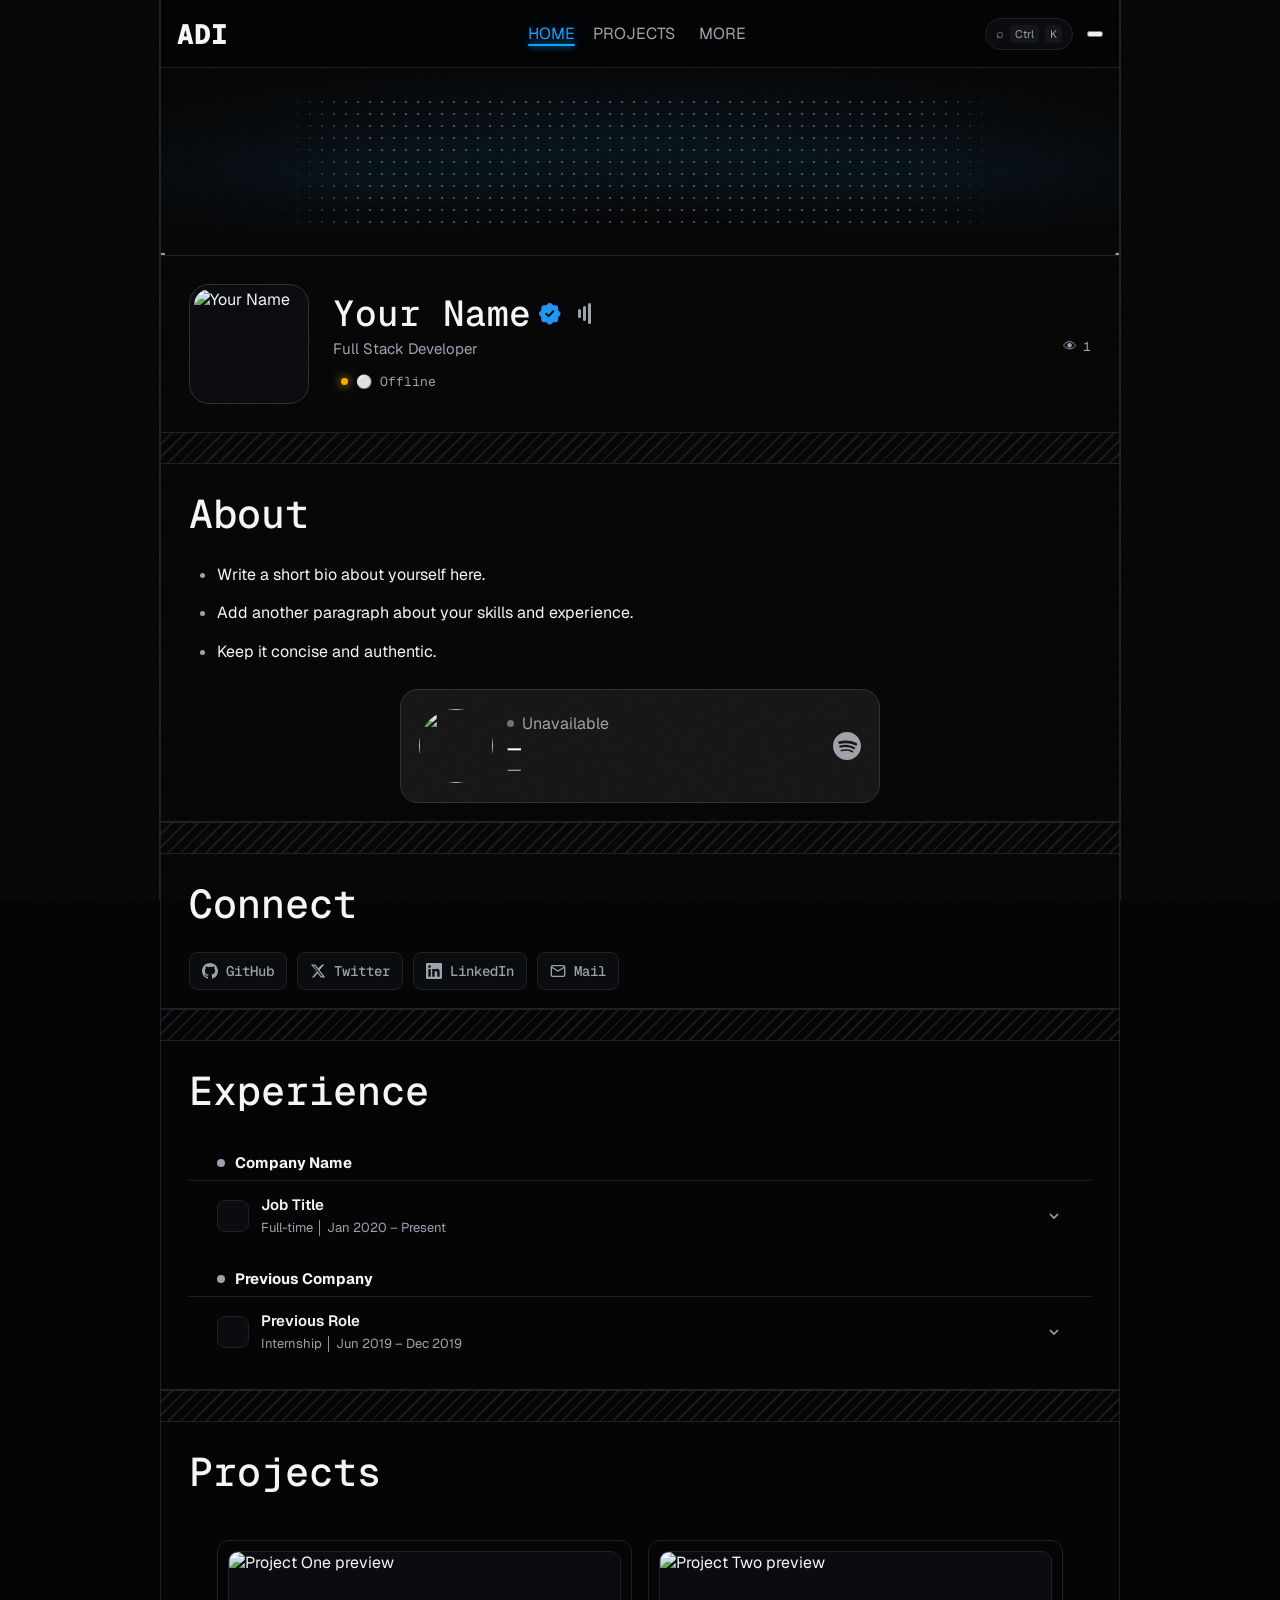
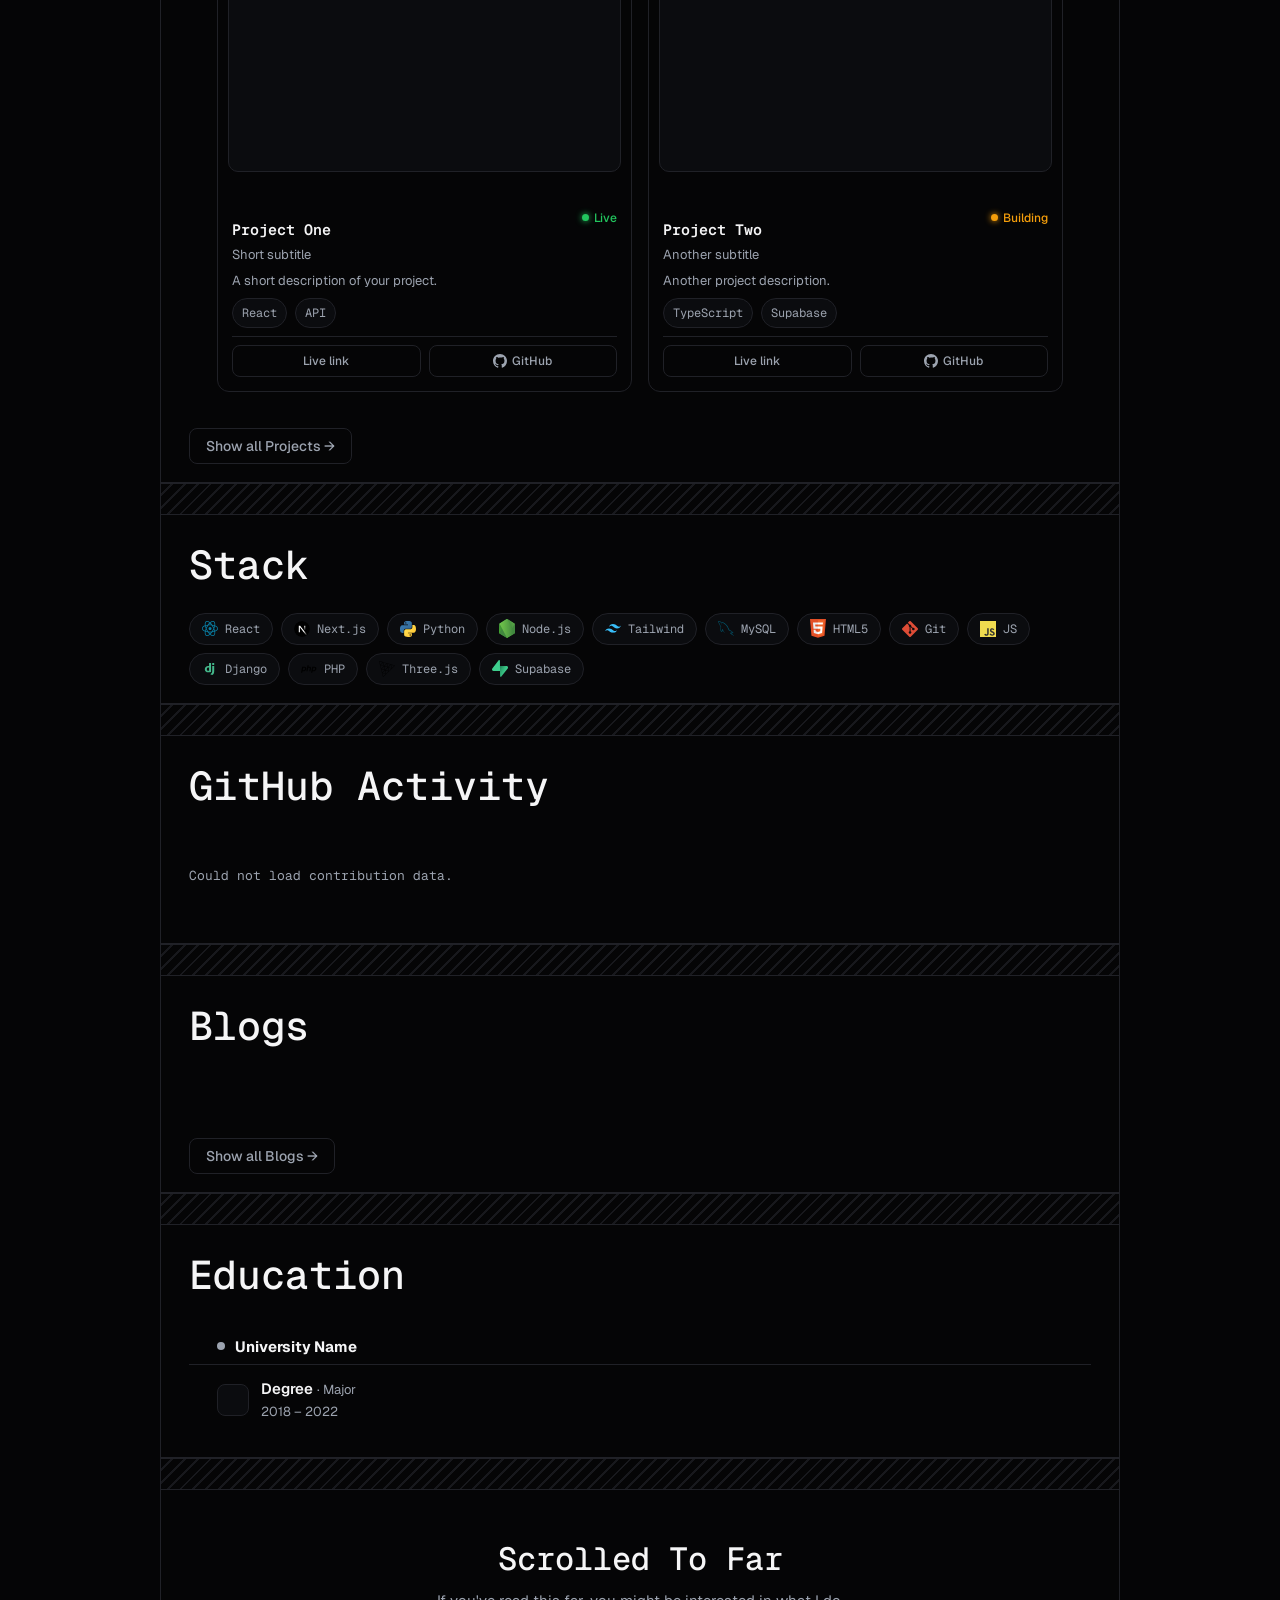
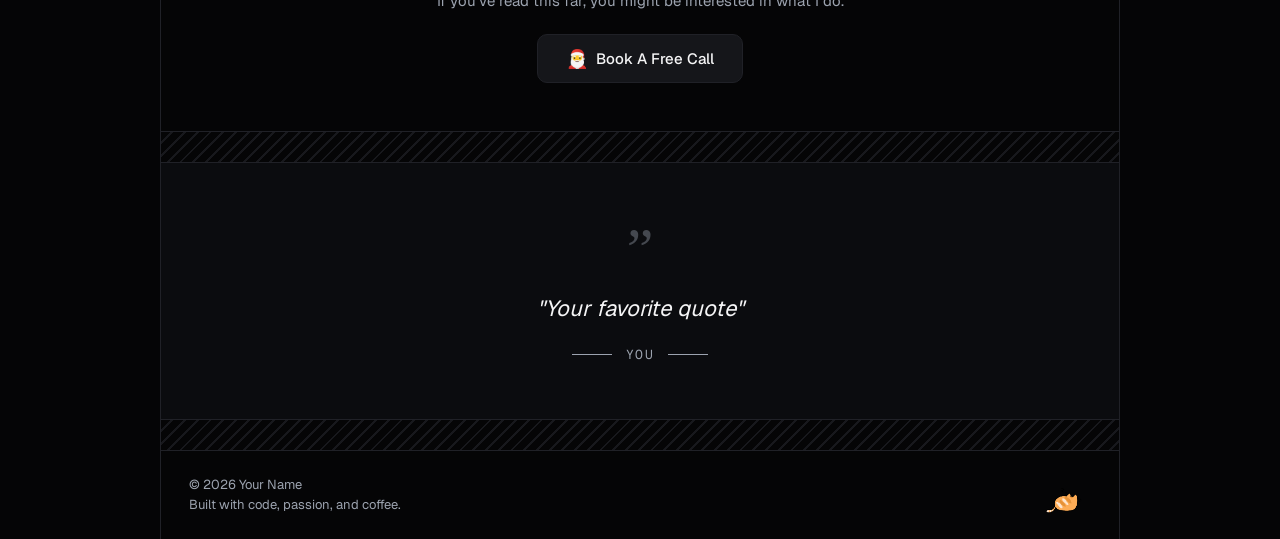
==== commit 4082d4a6: "Update index.html - add dashboard nav, hamburger menu, footer year" ====
--- a/index.html
+++ b/index.html
@@ -2,7 +2,6 @@
 <html lang="en" data-theme="dark">
 <head>
   <script>
-    // Apply theme before first paint — prevents white flash
     (function(){
       var t = localStorage.getItem("theme") || "dark";
       document.documentElement.dataset.theme = t;
@@ -21,7 +20,6 @@
   <link rel="stylesheet" href="styles.css" fetchpriority="high">
   <link rel="stylesheet" href="https://fonts.googleapis.com/css2?family=Geist:wght@400;500;600;700&family=Geist+Mono:wght@400;500;600;700&display=swap" media="print" onload="this.media='all'">
   <noscript><link rel="stylesheet" href="https://fonts.googleapis.com/css2?family=Geist:wght@400;500;600;700&family=Geist+Mono:wght@400;500;600;700&display=swap"></noscript>
-  <!-- Optional: add analytics here -->
 </head>
 <body data-page="home">
   <div class="site-frame">
@@ -36,6 +34,7 @@
           <div id="moreMenu" class="more-menu">
             <a href="/blog">Blog</a>
             <a href="/bookmarks">Bookmarks</a>
+            <a href="/dashboard">Dashboard</a>
           </div>
         </div>
       </nav>
@@ -58,8 +57,8 @@
     <div class="divider"></div>
     <footer class="site-footer">
       <div>
-        <span>© 2026 Your Name</span>
-        <span>Built with ❤️</span>
+        <span id="footerYear">© 2026 Your Name</span>
+        <span>Built with code, passion, and coffee.</span>
       </div>
       <div class="footer-cat">
         <img src="icons/cat.gif" alt="sleeping cat" onerror="this.style.display='none'">
--- a/styles.css
+++ b/styles.css
@@ -137,9 +137,12 @@
   background: transparent;
   color: var(--muted);
   font-size: 16px;
+  transition: color 0.2s, text-shadow 0.2s, transform 0.2s;
 }
 .nav a:hover, .nav a.active,
 .more-button:hover, .more-button.active { color: var(--text); }
+.nav a:hover, .more-button:hover { transform: translateY(-1px); }
+.nav a:active, .more-button:active { transform: translateY(0); }
 
 .more-wrap { position: relative; }
 
@@ -187,33 +190,6 @@
   background: var(--panel-soft);
   font-size: 11px;
 }
-
-/* Hamburger — hidden on desktop */
-.hamburger {
-  display: none;
-  flex-direction: column;
-  justify-content: center;
-  align-items: center;
-  gap: 5px;
-  width: 36px;
-  height: 36px;
-  padding: 0;
-  border: 1px solid var(--line);
-  border-radius: 999px;
-  background: var(--panel);
-  cursor: pointer;
-}
-.hamburger span {
-  display: block;
-  width: 16px;
-  height: 2px;
-  background: var(--muted);
-  border-radius: 2px;
-  transition: transform 0.3s ease, opacity 0.3s ease;
-}
-.hamburger.is-open span:nth-child(1) { transform: translateY(7px) rotate(45deg); }
-.hamburger.is-open span:nth-child(2) { opacity: 0; }
-.hamburger.is-open span:nth-child(3) { transform: translateY(-7px) rotate(-45deg); }
 
 /* Avatar toggle — small inline circle beside name */
 .avatar-wrap {
@@ -864,33 +840,13 @@
   }
 
   .site-header {
-    grid-template-columns: auto 1fr auto auto;
+    grid-template-columns: auto 1fr auto;
     gap: 10px;
     padding: 0 12px;
     min-height: 56px;
   }
 
-  .hamburger { display: flex; }
-
-  .search-trigger { display: none; }
-
-  .nav {
-    display: none;
-    position: fixed;
-    top: 56px;
-    left: 0;
-    right: 0;
-    bottom: 0;
-    flex-direction: column;
-    align-items: stretch;
-    justify-content: flex-start;
-    gap: 0;
-    padding: 12px 16px;
-    background: var(--bg);
-    z-index: 25;
-    overflow-y: auto;
-  }
-  .nav.is-open { display: flex; }
+  .nav { display: none; }
 
   .nav a, .more-button {
     padding: 14px 0;
@@ -2011,13 +1967,13 @@
   color: var(--accent);
 }
 
-/* --- Nav active pulse --- */
+/* --- Nav active glow pulse --- */
 .nav a.active::after, .more-button.active::after {
-  animation: pulseWidth 2s ease-in-out infinite;
-}
-@keyframes pulseWidth {
-  0%, 100% { opacity: 1; }
-  50% { opacity: 0.4; }
+  animation: glowPulse 2.5s ease-in-out infinite;
+}
+@keyframes glowPulse {
+  0%, 100% { opacity: 1; box-shadow: 0 0 6px var(--accent); }
+  50% { opacity: 0.5; box-shadow: 0 0 12px var(--accent), 0 0 20px var(--accent); }
 }
 
 /* --- Typing cursor --- */
@@ -2035,7 +1991,7 @@
   box-shadow: 0 8px 28px rgba(0,0,0,0.2);
 }
 
-/* --- Nav underline slide --- */
+/* --- Nav underline slide + glow --- */
 .nav a, .more-button {
   position: relative;
 }
@@ -2047,12 +2003,17 @@
   width: 0;
   height: 2px;
   background: var(--accent);
-  transition: width 0.25s ease;
+  transition: width 0.3s cubic-bezier(0.22, 1, 0.36, 1);
   border-radius: 2px;
+  box-shadow: 0 0 6px var(--accent);
 }
 .nav a:hover::after, .nav a.active::after,
 .more-button:hover::after, .more-button.active::after {
   width: 100%;
+}
+.nav a.active, .more-button.active {
+  color: var(--accent);
+  text-shadow: 0 0 20px color-mix(in srgb, var(--accent) 40%, transparent);
 }
 
 /* --- Dot field float --- */
@@ -2093,6 +2054,301 @@
     opacity 0.5s ease !important;
 }
 
+/* ============================================================
+   SPONSOR PAGE
+   ============================================================ */
+.sponsor-grid {
+  display: grid;
+  grid-template-columns: 1fr 1fr;
+  gap: 20px;
+}
+.sponsor-card {
+  display: flex;
+  flex-direction: column;
+  align-items: center;
+  padding: 32px 24px;
+  border: 1px solid var(--line);
+  border-radius: 16px;
+  background: var(--panel);
+  text-align: center;
+}
+.sponsor-card--gold {
+  padding: 40px 32px;
+}
+.sponsor-card h3 {
+  margin: 0 0 8px;
+  font-size: 18px;
+  font-weight: 700;
+}
+.sponsor-card p {
+  margin: 0;
+  color: var(--muted);
+  font-size: 14px;
+  line-height: 1.5;
+}
+.sponsor-logo {
+  display: block;
+  border-radius: 12px;
+  object-fit: cover;
+}
+.sponsor-logo--large {
+  width: 100%;
+  height: auto;
+  max-width: 320px;
+}
+.sponsor-logo--gold {
+  width: 500px;
+  height: 130px;
+  object-fit: contain;
+  margin-bottom: 16px;
+}
+.sponsor-logo--silver {
+  width: 80px;
+  height: 80px;
+  margin-bottom: 12px;
+}
+.sponsor-cta {
+  display: flex;
+  justify-content: center;
+  padding: 40px 24px 80px;
+}
+
+/* ============================================================
+   THANKS PAGE
+   ============================================================ */
+.thanks-page {
+  display: flex;
+  justify-content: center;
+  align-items: center;
+  min-height: 60vh;
+  padding: 40px 24px;
+}
+.thanks-card {
+  text-align: center;
+  max-width: 480px;
+  padding: 48px 32px;
+  border: 1px solid var(--line);
+  border-radius: 16px;
+  background: var(--panel);
+}
+.thanks-card h1 {
+  font-size: 36px;
+  margin: 0 0 16px;
+}
+.thanks-card p {
+  color: var(--muted);
+  font-size: 16px;
+  line-height: 1.6;
+  margin: 0 0 24px;
+}
+.thanks-back {
+  color: var(--accent);
+  text-decoration: none;
+  font-size: 15px;
+}
+.thanks-back:hover {
+  text-decoration: underline;
+}
+
+/* ============================================================
+   BLOG POST PAGE — single post view
+   ============================================================ */
+.blog-post {
+  max-width: 720px;
+  margin: 0 auto;
+  padding: 0 28px 48px;
+}
+.blog-post-header {
+  padding: 36px 0 24px;
+  border-bottom: 1px solid var(--line);
+  margin-bottom: 28px;
+}
+.blog-post-header h1 {
+  font-family: "Geist Mono", monospace;
+  font-size: clamp(28px, 5vw, 40px);
+  font-weight: 500;
+  margin: 0 0 12px;
+  line-height: 1.2;
+}
+.blog-post-meta {
+  display: flex;
+  align-items: center;
+  gap: 16px;
+  flex-wrap: wrap;
+}
+.blog-post-desc {
+  font-size: 15px;
+  color: var(--muted);
+  line-height: 1.6;
+  margin: 16px 0 0;
+}
+.blog-post-author {
+  display: flex;
+  align-items: center;
+  justify-content: space-between;
+  gap: 10px;
+  margin-top: 16px;
+  padding-top: 16px;
+  border-top: 1px solid var(--line);
+}
+.blog-author-left {
+  display: flex;
+  align-items: center;
+  gap: 10px;
+}
+.blog-share {
+  display: flex;
+  align-items: center;
+  gap: 6px;
+}
+.share-btn {
+  display: inline-flex;
+  align-items: center;
+  justify-content: center;
+  width: 32px;
+  height: 32px;
+  border-radius: 8px;
+  border: none;
+  background: transparent;
+  color: var(--muted);
+  cursor: pointer;
+  transition: 0.15s;
+  text-decoration: none;
+}
+.share-btn:hover {
+  background: var(--line);
+  color: var(--text);
+}
+.share-btn.copied {
+  color: var(--accent);
+  background: var(--accent-dim);
+}
+.blog-author-img {
+  width: 36px;
+  height: 36px;
+  border-radius: 50%;
+  border: 1px solid var(--line);
+  object-fit: cover;
+}
+.blog-post-author strong {
+  display: block;
+  font-size: 13px;
+  font-weight: 600;
+}
+.blog-author-link {
+  font-size: 12px;
+  color: var(--accent);
+  text-decoration: none;
+}
+.blog-author-link:hover {
+  text-decoration: underline;
+}
+.blog-post-cover {
+  margin: 0 0 28px;
+  border-radius: 12px;
+  overflow: hidden;
+  border: 1px solid var(--line);
+}
+.blog-post-cover img {
+  width: 100%;
+  display: block;
+}
+.blog-post-body {
+  display: flex;
+  flex-direction: column;
+  gap: 20px;
+}
+.blog-post-body p {
+  font-size: 15px;
+  line-height: 1.75;
+  color: var(--text);
+  margin: 0;
+}
+.blog-post-body h2 {
+  font-family: "Geist Mono", monospace;
+  font-size: 22px;
+  font-weight: 600;
+  margin: 8px 0 0;
+  padding-top: 8px;
+}
+.blog-post-body h3 {
+  font-family: "Geist Mono", monospace;
+  font-size: 18px;
+  font-weight: 500;
+  margin: 4px 0 0;
+  color: var(--muted);
+}
+.blog-post-body img {
+  border-radius: 10px;
+  overflow: hidden;
+  border: 1px solid var(--line);
+  margin: 4px 0;
+  width: 100%;
+  display: block;
+}
+.blog-post-body pre {
+  background: var(--panel);
+  border: 1px solid var(--line);
+  border-radius: 10px;
+  padding: 16px 20px;
+  overflow-x: auto;
+  font-family: "Geist Mono", monospace;
+  font-size: 13px;
+  line-height: 1.6;
+  color: var(--text);
+  margin: 0;
+}
+.blog-post-body pre code {
+  background: none;
+  padding: 0;
+  font-size: inherit;
+}
+.blog-post-body code {
+  background: var(--panel);
+  padding: 2px 6px;
+  border-radius: 4px;
+  font-size: 13px;
+}
+.blog-post-body blockquote {
+  border-left: 3px solid var(--accent);
+  margin: 0;
+  padding: 4px 16px;
+  color: var(--muted);
+  font-style: italic;
+}
+.blog-post-body ul, .blog-post-body ol {
+  margin: 0;
+  padding-left: 22px;
+  color: var(--text);
+  line-height: 1.75;
+}
+.blog-post-body li { margin-bottom: 4px; }
+.blog-post-body a:not(.blog-post-btn) {
+  color: var(--accent);
+  text-decoration: underline;
+  text-underline-offset: 2px;
+}
+.blog-post-btn {
+  display: inline-flex;
+  align-items: center;
+  justify-content: center;
+  gap: 8px;
+  padding: 12px 24px;
+  border: 1px solid var(--accent);
+  border-radius: 10px;
+  background: color-mix(in srgb, var(--accent) 10%, transparent);
+  color: var(--accent);
+  font-size: 14px;
+  font-weight: 500;
+  text-decoration: none;
+  width: fit-content;
+  transition: all 0.2s;
+}
+.blog-post-btn:hover {
+  background: color-mix(in srgb, var(--accent) 20%, transparent);
+  box-shadow: 0 4px 12px color-mix(in srgb, var(--accent) 20%, transparent);
+}
+
 /* Reduce motion override */
 @media (prefers-reduced-motion: reduce) {
   *, *::before, *::after {
--- a/styles.css
+++ b/styles.css
@@ -137,9 +137,12 @@
   background: transparent;
   color: var(--muted);
   font-size: 16px;
+  transition: color 0.2s, text-shadow 0.2s, transform 0.2s;
 }
 .nav a:hover, .nav a.active,
 .more-button:hover, .more-button.active { color: var(--text); }
+.nav a:hover, .more-button:hover { transform: translateY(-1px); }
+.nav a:active, .more-button:active { transform: translateY(0); }
 
 .more-wrap { position: relative; }
 
@@ -187,33 +190,6 @@
   background: var(--panel-soft);
   font-size: 11px;
 }
-
-/* Hamburger — hidden on desktop */
-.hamburger {
-  display: none;
-  flex-direction: column;
-  justify-content: center;
-  align-items: center;
-  gap: 5px;
-  width: 36px;
-  height: 36px;
-  padding: 0;
-  border: 1px solid var(--line);
-  border-radius: 999px;
-  background: var(--panel);
-  cursor: pointer;
-}
-.hamburger span {
-  display: block;
-  width: 16px;
-  height: 2px;
-  background: var(--muted);
-  border-radius: 2px;
-  transition: transform 0.3s ease, opacity 0.3s ease;
-}
-.hamburger.is-open span:nth-child(1) { transform: translateY(7px) rotate(45deg); }
-.hamburger.is-open span:nth-child(2) { opacity: 0; }
-.hamburger.is-open span:nth-child(3) { transform: translateY(-7px) rotate(-45deg); }
 
 /* Avatar toggle — small inline circle beside name */
 .avatar-wrap {
@@ -864,33 +840,13 @@
   }
 
   .site-header {
-    grid-template-columns: auto 1fr auto auto;
+    grid-template-columns: auto 1fr auto;
     gap: 10px;
     padding: 0 12px;
     min-height: 56px;
   }
 
-  .hamburger { display: flex; }
-
-  .search-trigger { display: none; }
-
-  .nav {
-    display: none;
-    position: fixed;
-    top: 56px;
-    left: 0;
-    right: 0;
-    bottom: 0;
-    flex-direction: column;
-    align-items: stretch;
-    justify-content: flex-start;
-    gap: 0;
-    padding: 12px 16px;
-    background: var(--bg);
-    z-index: 25;
-    overflow-y: auto;
-  }
-  .nav.is-open { display: flex; }
+  .nav { display: none; }
 
   .nav a, .more-button {
     padding: 14px 0;
@@ -2011,13 +1967,13 @@
   color: var(--accent);
 }
 
-/* --- Nav active pulse --- */
+/* --- Nav active glow pulse --- */
 .nav a.active::after, .more-button.active::after {
-  animation: pulseWidth 2s ease-in-out infinite;
-}
-@keyframes pulseWidth {
-  0%, 100% { opacity: 1; }
-  50% { opacity: 0.4; }
+  animation: glowPulse 2.5s ease-in-out infinite;
+}
+@keyframes glowPulse {
+  0%, 100% { opacity: 1; box-shadow: 0 0 6px var(--accent); }
+  50% { opacity: 0.5; box-shadow: 0 0 12px var(--accent), 0 0 20px var(--accent); }
 }
 
 /* --- Typing cursor --- */
@@ -2035,7 +1991,7 @@
   box-shadow: 0 8px 28px rgba(0,0,0,0.2);
 }
 
-/* --- Nav underline slide --- */
+/* --- Nav underline slide + glow --- */
 .nav a, .more-button {
   position: relative;
 }
@@ -2047,12 +2003,17 @@
   width: 0;
   height: 2px;
   background: var(--accent);
-  transition: width 0.25s ease;
+  transition: width 0.3s cubic-bezier(0.22, 1, 0.36, 1);
   border-radius: 2px;
+  box-shadow: 0 0 6px var(--accent);
 }
 .nav a:hover::after, .nav a.active::after,
 .more-button:hover::after, .more-button.active::after {
   width: 100%;
+}
+.nav a.active, .more-button.active {
+  color: var(--accent);
+  text-shadow: 0 0 20px color-mix(in srgb, var(--accent) 40%, transparent);
 }
 
 /* --- Dot field float --- */
@@ -2093,6 +2054,301 @@
     opacity 0.5s ease !important;
 }
 
+/* ============================================================
+   SPONSOR PAGE
+   ============================================================ */
+.sponsor-grid {
+  display: grid;
+  grid-template-columns: 1fr 1fr;
+  gap: 20px;
+}
+.sponsor-card {
+  display: flex;
+  flex-direction: column;
+  align-items: center;
+  padding: 32px 24px;
+  border: 1px solid var(--line);
+  border-radius: 16px;
+  background: var(--panel);
+  text-align: center;
+}
+.sponsor-card--gold {
+  padding: 40px 32px;
+}
+.sponsor-card h3 {
+  margin: 0 0 8px;
+  font-size: 18px;
+  font-weight: 700;
+}
+.sponsor-card p {
+  margin: 0;
+  color: var(--muted);
+  font-size: 14px;
+  line-height: 1.5;
+}
+.sponsor-logo {
+  display: block;
+  border-radius: 12px;
+  object-fit: cover;
+}
+.sponsor-logo--large {
+  width: 100%;
+  height: auto;
+  max-width: 320px;
+}
+.sponsor-logo--gold {
+  width: 500px;
+  height: 130px;
+  object-fit: contain;
+  margin-bottom: 16px;
+}
+.sponsor-logo--silver {
+  width: 80px;
+  height: 80px;
+  margin-bottom: 12px;
+}
+.sponsor-cta {
+  display: flex;
+  justify-content: center;
+  padding: 40px 24px 80px;
+}
+
+/* ============================================================
+   THANKS PAGE
+   ============================================================ */
+.thanks-page {
+  display: flex;
+  justify-content: center;
+  align-items: center;
+  min-height: 60vh;
+  padding: 40px 24px;
+}
+.thanks-card {
+  text-align: center;
+  max-width: 480px;
+  padding: 48px 32px;
+  border: 1px solid var(--line);
+  border-radius: 16px;
+  background: var(--panel);
+}
+.thanks-card h1 {
+  font-size: 36px;
+  margin: 0 0 16px;
+}
+.thanks-card p {
+  color: var(--muted);
+  font-size: 16px;
+  line-height: 1.6;
+  margin: 0 0 24px;
+}
+.thanks-back {
+  color: var(--accent);
+  text-decoration: none;
+  font-size: 15px;
+}
+.thanks-back:hover {
+  text-decoration: underline;
+}
+
+/* ============================================================
+   BLOG POST PAGE — single post view
+   ============================================================ */
+.blog-post {
+  max-width: 720px;
+  margin: 0 auto;
+  padding: 0 28px 48px;
+}
+.blog-post-header {
+  padding: 36px 0 24px;
+  border-bottom: 1px solid var(--line);
+  margin-bottom: 28px;
+}
+.blog-post-header h1 {
+  font-family: "Geist Mono", monospace;
+  font-size: clamp(28px, 5vw, 40px);
+  font-weight: 500;
+  margin: 0 0 12px;
+  line-height: 1.2;
+}
+.blog-post-meta {
+  display: flex;
+  align-items: center;
+  gap: 16px;
+  flex-wrap: wrap;
+}
+.blog-post-desc {
+  font-size: 15px;
+  color: var(--muted);
+  line-height: 1.6;
+  margin: 16px 0 0;
+}
+.blog-post-author {
+  display: flex;
+  align-items: center;
+  justify-content: space-between;
+  gap: 10px;
+  margin-top: 16px;
+  padding-top: 16px;
+  border-top: 1px solid var(--line);
+}
+.blog-author-left {
+  display: flex;
+  align-items: center;
+  gap: 10px;
+}
+.blog-share {
+  display: flex;
+  align-items: center;
+  gap: 6px;
+}
+.share-btn {
+  display: inline-flex;
+  align-items: center;
+  justify-content: center;
+  width: 32px;
+  height: 32px;
+  border-radius: 8px;
+  border: none;
+  background: transparent;
+  color: var(--muted);
+  cursor: pointer;
+  transition: 0.15s;
+  text-decoration: none;
+}
+.share-btn:hover {
+  background: var(--line);
+  color: var(--text);
+}
+.share-btn.copied {
+  color: var(--accent);
+  background: var(--accent-dim);
+}
+.blog-author-img {
+  width: 36px;
+  height: 36px;
+  border-radius: 50%;
+  border: 1px solid var(--line);
+  object-fit: cover;
+}
+.blog-post-author strong {
+  display: block;
+  font-size: 13px;
+  font-weight: 600;
+}
+.blog-author-link {
+  font-size: 12px;
+  color: var(--accent);
+  text-decoration: none;
+}
+.blog-author-link:hover {
+  text-decoration: underline;
+}
+.blog-post-cover {
+  margin: 0 0 28px;
+  border-radius: 12px;
+  overflow: hidden;
+  border: 1px solid var(--line);
+}
+.blog-post-cover img {
+  width: 100%;
+  display: block;
+}
+.blog-post-body {
+  display: flex;
+  flex-direction: column;
+  gap: 20px;
+}
+.blog-post-body p {
+  font-size: 15px;
+  line-height: 1.75;
+  color: var(--text);
+  margin: 0;
+}
+.blog-post-body h2 {
+  font-family: "Geist Mono", monospace;
+  font-size: 22px;
+  font-weight: 600;
+  margin: 8px 0 0;
+  padding-top: 8px;
+}
+.blog-post-body h3 {
+  font-family: "Geist Mono", monospace;
+  font-size: 18px;
+  font-weight: 500;
+  margin: 4px 0 0;
+  color: var(--muted);
+}
+.blog-post-body img {
+  border-radius: 10px;
+  overflow: hidden;
+  border: 1px solid var(--line);
+  margin: 4px 0;
+  width: 100%;
+  display: block;
+}
+.blog-post-body pre {
+  background: var(--panel);
+  border: 1px solid var(--line);
+  border-radius: 10px;
+  padding: 16px 20px;
+  overflow-x: auto;
+  font-family: "Geist Mono", monospace;
+  font-size: 13px;
+  line-height: 1.6;
+  color: var(--text);
+  margin: 0;
+}
+.blog-post-body pre code {
+  background: none;
+  padding: 0;
+  font-size: inherit;
+}
+.blog-post-body code {
+  background: var(--panel);
+  padding: 2px 6px;
+  border-radius: 4px;
+  font-size: 13px;
+}
+.blog-post-body blockquote {
+  border-left: 3px solid var(--accent);
+  margin: 0;
+  padding: 4px 16px;
+  color: var(--muted);
+  font-style: italic;
+}
+.blog-post-body ul, .blog-post-body ol {
+  margin: 0;
+  padding-left: 22px;
+  color: var(--text);
+  line-height: 1.75;
+}
+.blog-post-body li { margin-bottom: 4px; }
+.blog-post-body a:not(.blog-post-btn) {
+  color: var(--accent);
+  text-decoration: underline;
+  text-underline-offset: 2px;
+}
+.blog-post-btn {
+  display: inline-flex;
+  align-items: center;
+  justify-content: center;
+  gap: 8px;
+  padding: 12px 24px;
+  border: 1px solid var(--accent);
+  border-radius: 10px;
+  background: color-mix(in srgb, var(--accent) 10%, transparent);
+  color: var(--accent);
+  font-size: 14px;
+  font-weight: 500;
+  text-decoration: none;
+  width: fit-content;
+  transition: all 0.2s;
+}
+.blog-post-btn:hover {
+  background: color-mix(in srgb, var(--accent) 20%, transparent);
+  box-shadow: 0 4px 12px color-mix(in srgb, var(--accent) 20%, transparent);
+}
+
 /* Reduce motion override */
 @media (prefers-reduced-motion: reduce) {
   *, *::before, *::after {
